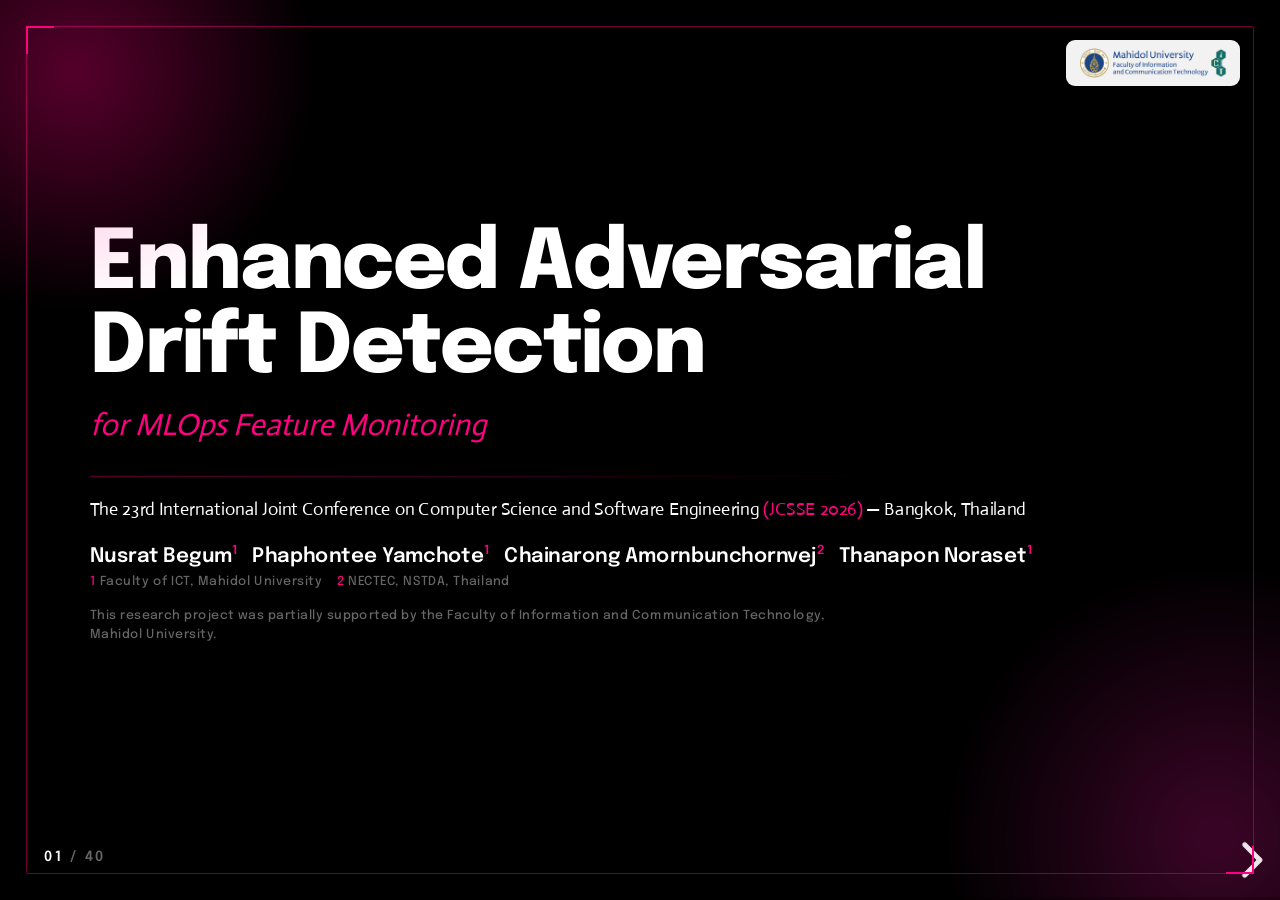
==== slides_v6_reveal/index.html @ 4c5be5d0 "Add simple-statistics library for statistical calculations and analysis" ====
<!DOCTYPE html>
<html lang="en">
<head>
<meta charset="utf-8">
<meta name="viewport" content="width=device-width, initial-scale=1">
<title>EADD — JCSSE 2026</title>
<link rel="stylesheet" href="vendor/reveal/reset.css">
<link rel="stylesheet" href="vendor/reveal/reveal.css">
<link rel="stylesheet" href="vendor/reveal/plugin/highlight/monokai.css">
<link rel="stylesheet" href="css/fonts.css">
<link rel="stylesheet" href="css/theme.css">
</head>
<body>
<div class="reveal"><div class="slides">

<!-- 1 · TITLE -->
<section data-background-color="#000000">
  <div class="pad" style="display:flex;flex-direction:column;justify-content:center;">
    <h1 style="font-size:86px;margin:0;">Enhanced Adversarial<br>Drift Detection</h1>
    <div class="lead" style="color:var(--pink);font-style:italic;margin-top:12px;font-size:32px;">for MLOps Feature Monitoring</div>
    <div class="rule" style="margin:30px 0 20px;max-width:840px;"></div>
    <div class="lead" style="font-size:19px;color:var(--white);max-width:1000px;line-height:1.45;">The 23rd International Joint Conference on Computer Science and Software Engineering <span class="pink">(JCSSE 2026)</span> — Bangkok, Thailand</div>
    <div style="font-family:var(--epi);font-size:21px;color:var(--white);font-weight:600;margin-top:24px;">
      Nusrat Begum<sup class="cite">1</sup> &nbsp; Phaphontee Yamchote<sup class="cite">1</sup> &nbsp;
      Chainarong Amornbunchornvej<sup class="cite">2</sup> &nbsp; Thanapon Noraset<sup class="cite">1</sup></div>
    <div class="src" style="margin-top:9px;"><span class="k">1</span> Faculty of ICT, Mahidol University &nbsp;&nbsp; <span class="k">2</span> NECTEC, NSTDA, Thailand</div>
    <div class="src" style="margin-top:20px;font-size:13px;color:var(--faint);max-width:820px;line-height:1.5;">This research project was partially supported by the Faculty of Information and Communication Technology, Mahidol University.</div>
  </div>
</section>

<!-- 2 · HOOK -->
<section>
  <div class="pad" style="display:flex;flex-direction:column;justify-content:center;">
    <div class="lead" style="font-size:54px;color:var(--white);line-height:1.18;max-width:1000px;">
      Production ML fails <span class="pink">silently.</span><br>
      EADD tells you <b>whether</b>, <b>when</b>,
      <span class="pink">which</span>, and <span class="pink">how&nbsp;severe</span><br>— in one streaming pipeline.</div>
  </div>
</section>

<!-- 3 · ROADMAP -->
<section>
  <div class="pad">
    <div class="kicker"><span class="n">00</span><span>Roadmap</span></div>
    <h2 style="margin-top:18px;">Six acts</h2>
    <div class="rule"></div>
    <div class="cols c-3" style="gap:22px;margin-top:8px;">
      <div class="box tight"><div class="box-tag">01 · Problem</div><div class="lead" style="font-size:22px;margin-top:6px;">Silent failure & the diagnostic gap</div></div>
      <div class="box tight"><div class="box-tag">02 · Background</div><div class="lead" style="font-size:22px;margin-top:6px;">Drift, C2ST, D3 & its gaps</div></div>
      <div class="box tight"><div class="box-tag">03 · EADD</div><div class="lead" style="font-size:22px;margin-top:6px;">Pipeline · ASPT · SHAP · DSI</div></div>
      <div class="box tight"><div class="box-tag">04 · Evidence</div><div class="lead" style="font-size:22px;margin-top:6px;">4 experiments · 8 detectors</div></div>
      <div class="box tight"><div class="box-tag">05 · Discussion</div><div class="lead" style="font-size:22px;margin-top:6px;">Limits & honest caveats</div></div>
      <div class="box tight"><div class="box-tag">06 · Conclusion</div><div class="lead" style="font-size:22px;margin-top:6px;">What it gives MLOps</div></div>
    </div>
  </div>
</section>

<!-- 4 · DIVIDER 01 -->
<section data-background-color="#000000">
  <div class="divider pad"><div class="ghost">01</div>
    <div class="secno">Act 01</div><div class="dh">The Problem</div>
    <div class="dsub">Why a binary “drift detected” alarm is not enough.</div></div>
</section>

<!-- 4b · LIVE DRIFT STREAM (animated explainer) -->
<section>
  <div class="pad">
    <div class="kicker"><span class="n">01</span><span>Concept drift, live</span></div>
    <h2 style="margin-top:12px;">Watch a feature distribution move</h2>
    <div class="rule"></div>
    <div class="viz" data-viz="driftStream"></div>
    <p class="lead" style="margin-top:16px;">Inputs stream in; the distribution holds — then <span class="pink">drifts</span>. A classifier that can suddenly tell <em>reference</em> from <em>current</em> is the alarm.</p>
  </div>
</section>

<!-- 5 · SILENT FAILURE (interactive drift morph) -->
<section>
  <div class="pad">
    <div class="kicker"><span class="n">01</span><span>Distribution drift</span></div>
    <h2 style="margin-top:14px;">A feature quietly shifts</h2>
    <div class="rule"></div>
    <div class="cols c-55">
      <div class="viz" data-viz="driftCurve"></div>
      <div>
        <p class="lead">A model assumes tomorrow looks like training. It rarely does — inputs <b>drift</b>, and accuracy decays <span class="pink">silently.</span></p>
        <p class="lead fragment" data-viz-step="driftCurve" style="margin-top:14px;">A <b>classifier two-sample test</b> catches it: if a classifier can separate <em>reference</em> from <em>current</em>, the distribution moved.</p>
        <div class="src" style="margin-top:18px;">press → to inject drift &nbsp;·&nbsp; <span class="k">C2ST</span> Lopez-Paz &amp; Oquab 2017</div>
      </div>
    </div>
  </div>
</section>

<!-- 6 · STAKES -->
<section>
  <div class="pad">
    <div class="kicker"><span class="n">01</span><span>Real-world stakes</span></div>
    <h2 style="margin-top:14px;">Silent decay is expensive</h2>
    <div class="rule"></div>
    <div class="cols c-2">
      <div class="box"><div class="box-tag">Clinical ML</div>
        <p class="lead" style="margin-top:10px;">Clinical prediction models lose measurable accuracy within <span class="pink">months</span> of deployment under temporal shift.<sup class="cite">12</sup></p></div>
      <div class="box"><div class="box-tag">The real question</div>
        <p class="lead" style="margin-top:10px;">In high-stakes domains a binary alarm is useless. Teams need <b>root-cause</b>: which pipeline? which feature? real or noise?</p></div>
    </div>
    <p class="lead" style="margin-top:26px;color:var(--white);">Existing detectors answer <b>whether</b>. Practitioners must also know <span class="pink">which</span> and <span class="pink">how severe</span>.</p>
  </div>
</section>

<!-- 7 · FOUR QUESTIONS -->
<section>
  <div class="pad">
    <div class="kicker"><span class="n">01</span><span>The four questions</span></div>
    <h2 style="margin-top:14px;">One pipeline, four answers</h2>
    <div class="rule"></div>
    <div class="qgrid">
      <div class="qcard"><span class="ic-lg" style="--icm:url(icons/eye.svg);--icc:#fff"></span><div class="ql">Whether</div><div class="qs">binary alarm</div></div>
      <div class="qcard"><span class="ic-lg" style="--icm:url(icons/clock.svg);--icc:#fff"></span><div class="ql">When</div><div class="qs">detection delay</div></div>
      <div class="qcard hi"><span class="ic-lg" style="--icm:url(icons/magnifying-glass.svg)"></span><div class="ql">Which</div><div class="qs">feature attribution</div></div>
      <div class="qcard hi"><span class="ic-lg" style="--icm:url(icons/scale.svg)"></span><div class="ql">How severe</div><div class="qs">severity index</div></div>
    </div>
    <p class="lead" style="margin-top:26px;">Prior unsupervised streaming detectors stop at <b>whether</b>. EADD answers all four.</p>
  </div>
</section>

<!-- 8 · DIVIDER 02 -->
<section data-background-color="#000000">
  <div class="divider pad"><div class="ghost">02</div>
    <div class="secno">Act 02</div><div class="dh">Background</div>
    <div class="dsub">Drift, the discriminative paradigm, and where D3 stops.</div></div>
</section>

<!-- 9 · WHAT IS DRIFT (taxonomy) -->
<section>
  <div class="pad">
    <div class="kicker"><span class="n">02</span><span>Taxonomy</span></div>
    <h2 style="margin-top:14px;">Four temporal drift patterns</h2>
    <div class="rule"></div>
    <div class="cols" style="grid-template-columns:repeat(4,1fr);gap:22px;">
      <div class="box tight"><div class="box-tag">Abrupt</div><svg viewBox="0 0 180 70" class="mini"><polyline points="0,55 80,55 80,18 180,18" fill="none" stroke="#FF0080" stroke-width="3"/></svg><p class="src">instant +2σ shift</p></div>
      <div class="box tight"><div class="box-tag">Gradual</div><svg viewBox="0 0 180 70" class="mini"><polyline points="0,55 70,55 130,18 180,18" fill="none" stroke="#FF0080" stroke-width="3"/></svg><p class="src">old↔new blend</p></div>
      <div class="box tight"><div class="box-tag">Incremental</div><svg viewBox="0 0 180 70" class="mini"><polyline points="0,58 36,50 72,42 108,32 144,22 180,14" fill="none" stroke="#FF0080" stroke-width="3"/></svg><p class="src">small steps 0.1σ</p></div>
      <div class="box tight"><div class="box-tag">Recurring</div><svg viewBox="0 0 180 70" class="mini"><polyline points="0,50 45,18 90,50 135,18 180,50" fill="none" stroke="#FF0080" stroke-width="3"/></svg><p class="src">oscillating</p></div>
    </div>
    <p class="lead" style="margin-top:24px;">Linear detectors handle abrupt shifts but <span class="pink">miss gradual & incremental</span> drift — exactly where non-linear models help.</p>
  </div>
</section>

<!-- 10 · METHOD LANDSCAPE -->
<section>
  <div class="pad">
    <div class="kicker"><span class="n">02</span><span>The landscape</span></div>
    <h2 style="margin-top:14px;">How detectors are built</h2>
    <div class="rule"></div>
    <table class="caps">
      <thead><tr><th>Family</th><th>Idea</th><th>Labels?</th><th>Which feature?</th></tr></thead>
      <tbody>
        <tr><td>Supervised (DDM/EDDM)</td><td>watch error rate</td><td class="neg">needs labels</td><td class="neg">no</td></tr>
        <tr><td>Statistical (KS / MMD)</td><td>compare distributions</td><td class="pos">no</td><td class="warn">partial</td></tr>
        <tr><td>Discriminative (D3)</td><td>classify ref vs current</td><td class="pos">no</td><td class="neg">no</td></tr>
        <tr class="hl"><td>EADD (this work)</td><td>discriminative + attribution + severity</td><td class="pos">no</td><td class="pos">yes</td></tr>
      </tbody>
    </table>
    <p class="src" style="margin-top:18px;"><span class="k">src</span> Lit. review, thesis Ch. 2 · D3 <span class="cite">1</span> · benchmark <span class="cite">2</span></p>
  </div>
</section>

<!-- 11 · DISCRIMINATIVE PARADIGM -->
<section>
  <div class="pad">
    <div class="kicker"><span class="n">02</span><span>The discriminative paradigm</span></div>
    <h2 style="margin-top:14px;">Drift = a classification problem</h2>
    <div class="rule"></div>
    <div class="cols c-55">
      <div class="viz" data-viz="c2st"></div>
      <div>
        <div class="defcard"><div class="dt">C2ST · Classifier Two-Sample Test <sup class="cite" style="color:var(--faint)">[3]</sup></div>
          <div class="dd">Train a classifier to tell <em>reference</em> from <em>current</em> data. If it succeeds (<b>AUC</b> ≫ 0.5), the two distributions differ → drift.</div></div>
        <div class="defcard" style="margin-top:12px;"><div class="dt">AUC</div>
          <div class="dd">Area under the ROC curve — separability. <b>0.5</b> = indistinguishable, <b>1.0</b> = perfectly separable.</div></div>
        <p class="lead" style="margin-top:16px;font-size:21px;"><b>D3</b><sup class="cite">[1]</sup> brought C2ST to streams; ranked the <span class="pink">most robust</span> unsupervised detector<sup class="cite">[2]</sup> — but is <b>linear</b>, <b>fixed-threshold</b>, and <span class="pink">discards the model</span>.</p>
      </div>
    </div>
  </div>
</section>

<!-- 12 · D3 GAPS -->
<section>
  <div class="pad">
    <div class="kicker"><span class="n">02</span><span>Research gap</span></div>
    <h2 style="margin-top:14px;">Three gaps in D3</h2>
    <div class="rule"></div>
    <div class="cols c-3">
      <div class="box"><div class="num pink" style="font-family:var(--epi);font-weight:800;font-size:40px;">1</div><h3 style="margin:8px 0;">No significance test</h3><p class="src" style="font-size:16px;line-height:1.5;">Fixed AUC=0.7 → false-alarm storms on autocorrelated data.<sup class="cite">[1]</sup></p></div>
      <div class="box"><div class="num pink" style="font-family:var(--epi);font-weight:800;font-size:40px;">2</div><h3 style="margin:8px 0;">No attribution</h3><p class="src" style="font-size:16px;line-height:1.5;">“Detect-and-discard” — never says <em>which</em> feature drifted. Prior attempts are supervised or batch-only.<sup class="cite">[1][13][14]</sup></p></div>
      <div class="box"><div class="num pink" style="font-family:var(--epi);font-weight:800;font-size:40px;">3</div><h3 style="margin:8px 0;">Linear only</h3><p class="src" style="font-size:16px;line-height:1.5;">Misses non-linear, gradual & incremental drift.<sup class="cite">[1][2]</sup></p></div>
    </div>
    <p class="lead" style="margin-top:24px;color:var(--white);">No prior work integrates <b>significance + attribution + severity</b> in one unsupervised streaming pipeline.</p>
  </div>
</section>

<!-- 13 · DIVIDER 03 -->
<section data-background-color="#000000">
  <div class="divider pad"><div class="ghost">03</div>
    <div class="secno">Act 03</div><div class="dh">EADD</div>
    <div class="dsub">Enhanced Adversarial Drift Detection — the method.</div></div>
</section>

<!-- 14 · PIPELINE -->
<section>
  <div class="pad">
    <div class="kicker"><span class="n">03</span><span>The pipeline</span></div>
    <h2 style="margin-top:12px;">Four steps, two gates</h2>
    <div class="rule"></div>
    <div class="pipeline">
      <div class="pstep"><span class="pn">Stream</span><span class="pt">{xₜ} ∈ ℝᵈ</span></div>
      <span class="parrow">→</span>
      <div class="pstep s1"><span class="pn">① Windows</span><span class="pt">reservoir + sliding</span></div>
      <span class="parrow">→</span>
      <div class="pstep s2"><span class="pn">② LightGBM C2ST</span><span class="pt">AUC · H_pred</span></div>
      <span class="parrow">→</span>
      <div class="pgate">AUC&gt;τ?</div>
      <span class="parrow">→</span>
      <div class="pstep s3"><span class="pn">③ ASPT</span><span class="pt">perm. test</span></div>
      <span class="parrow">→</span>
      <div class="pgate">p&lt;α?</div>
      <span class="parrow">→</span>
      <div class="pstep s4"><span class="pn">④ SHAP + DSI</span><span class="pt">which · severity</span></div>
      <span class="parrow">→</span>
      <div class="palert"><span class="pn">DRIFT ALERT</span><span class="pt">+ features + severity</span></div>
    </div>
    <p class="lead" style="margin-top:30px;">Two-stage gate ⇒ Type-I error bound: <span class="pink">Pr(AUC&gt;τ | H₀)·α ≤ α</span>. Non-linear LightGBM broadens coverage; the model is <b>kept</b>, not discarded.</p>
  </div>
</section>

<!-- 15 · CONTRIBUTIONS -->
<section>
  <div class="pad">
    <div class="kicker"><span class="n">03</span><span>Contributions</span></div>
    <h2 style="margin-top:14px;">Six objectives → three contributions</h2>
    <div class="rule"></div>
    <div class="cols c-3">
      <div class="box"><span class="contrib-ic" style="--icm:url(icons/bolt.svg)"></span><div class="box-tag">Contribution 1</div><h3 style="margin:10px 0;">ASPT + H_pred</h3>
        <p class="src" style="font-size:16px;line-height:1.55;">Adaptive permutation test (<b>90–95% fewer</b> perms, Type-I controlled) + continuous entropy signal.</p></div>
      <div class="box" style="border-color:var(--pink);"><span class="contrib-ic" style="--icm:url(icons/magnifying-glass.svg)"></span><div class="box-tag">Contribution 2</div><h3 style="margin:10px 0;">SHAP + DSI</h3>
        <p class="src" style="font-size:16px;line-height:1.55;">TreeSHAP localisation (<em>which</em>) + Drift Severity Index (<em>how severe</em>).</p></div>
      <div class="box"><span class="contrib-ic" style="--icm:url(icons/chart-bar.svg)"></span><div class="box-tag">Contribution 3</div><h3 style="margin:10px 0;">Benchmark</h3>
        <p class="src" style="font-size:16px;line-height:1.55;">EADD vs 7 detectors on 4 synthetic + 13 real-world streams.</p></div>
    </div>
  </div>
</section>

<!-- 16 · STEP1 windowing -->
<section>
  <div class="pad">
    <div class="kicker"><span class="n">03</span><span>Step 1 · design choice</span></div>
    <h2 style="margin-top:14px;">Reservoir windows + non-linear C2ST</h2>
    <div class="rule"></div>
    <div class="cols c-2">
      <div class="box"><div class="box-tag">Reservoir reference</div><p class="lead" style="margin-top:10px;">Reservoir sampling<sup class="cite">8</sup> keeps a representative reference window over the whole stream — not just the last block.</p></div>
      <div class="box"><div class="box-tag">LightGBM detector</div><p class="lead" style="margin-top:10px;">A non-linear gradient-boosted classifier<sup class="cite">5</sup> captures interactions a linear D3 misses → broader coverage.</p></div>
    </div>
    <p class="src" style="margin-top:20px;"><span class="k">why</span> enables all three contributions; coverage 4/4 vs D3’s 2/4 comes from here.</p>
  </div>
</section>

<!-- 17 · H_pred -->
<section>
  <div class="pad">
    <div class="kicker"><span class="n">03</span><span>Contribution 1a</span></div>
    <h2 style="margin-top:14px;">Prediction entropy H_pred</h2>
    <div class="rule"></div>
    <div class="cols c-55">
      <div>
        <p class="lead">A continuous uncertainty signal from the Shannon entropy<sup class="cite">9</sup> of the classifier’s output probabilities.</p>
        <p class="lead" style="margin-top:14px;">Gives <b>sub-threshold</b> trend information on <em>every</em> step — even before AUC crosses τ.</p>
      </div>
      <div class="box eq"><div class="box-tag">signal</div>
        <div style="font-family:var(--epi);font-size:30px;margin-top:14px;color:#fff;">H_pred = −Σ pᵢ log₂ pᵢ</div>
        <p class="src" style="margin-top:14px;">low entropy ⇒ confident separation ⇒ drift building.</p></div>
    </div>
  </div>
</section>

<!-- 18 · ASPT -->
<section>
  <div class="pad">
    <div class="kicker"><span class="n">03</span><span>Contribution 1b</span></div>
    <h2 style="margin-top:12px;">ASPT — stop permuting once it’s decisive</h2>
    <div class="rule"></div>
    <div class="cols c-55">
      <div class="viz" data-viz="asptDemo"></div>
      <div>
        <div class="defcard"><div class="dt">Permutation test</div>
          <div class="dd">Shuffle the ref/current labels many times. If the real split is rarely beaten by chance, the drift is <b>statistically significant</b>.</div></div>
        <div class="defcard" style="margin-top:12px;"><div class="dt">ASPT · adaptive early stop <sup class="cite" style="color:var(--faint)">[4]</sup></div>
          <div class="dd">Stop as soon as the evidence is decisive — instead of always running all 199.</div></div>
        <p class="lead pink" style="margin-top:16px;font-weight:600;font-size:24px;">90–95% fewer permutations · Type-I error preserved</p>
      </div>
    </div>
  </div>
</section>

<!-- 19 · SHAP -->
<section>
  <div class="pad">
    <div class="kicker"><span class="n">03</span><span>Contribution 2a</span></div>
    <h2 style="margin-top:14px;">SHAP localisation — which features?</h2>
    <div class="rule"></div>
    <div class="cols c-55">
      <div class="viz" data-viz="shapFeat"></div>
      <div>
        <div class="defcard"><div class="dt">SHAP <sup class="cite" style="color:var(--faint)">[6][7]</sup></div>
          <div class="dd">Splits the model's decision into each feature's <b>contribution</b>. The biggest share = the feature that drove the drift.</div></div>
        <p class="lead" style="margin-top:16px;font-size:21px;">D3 throws its classifier away. EADD <b>keeps</b> it and reads the explanation — a detector becomes a <span class="pink">diagnostic</span>.</p>
        <p class="src" style="margin-top:12px;">In the test case the true feature <b class="pink">F3</b> is ranked #1 — P@k = R@k = 1.0.</p>
      </div>
    </div>
  </div>
</section>

<!-- 20 · DSI -->
<section>
  <div class="pad">
    <div class="kicker"><span class="n">03</span><span>Contribution 2b</span></div>
    <h2 style="margin-top:12px;">Drift Severity Index</h2>
    <div class="rule"></div>
    <div class="cols c-55">
      <div>
        <div class="viz" data-viz="dsiGauge" data-dsi="0.19"></div>
        <div class="box eq big" style="margin-top:6px;"><div style="font-family:var(--epi);font-size:26px;color:#fff;">DSI = AUC × (1 − H_norm(s))</div></div>
      </div>
      <div>
        <div class="defcard"><div class="dt">DSI · Drift Severity Index</div>
          <div class="dd">Combines <b>how sure</b> we are (AUC) with <b>how concentrated</b> the blame is (low SHAP entropy). One score, 0 → 1.</div></div>
        <table class="tiers2" style="margin-top:14px;">
          <tr><td class="pos">Low &lt;0.3</td><td>diffuse → scheduled retrain</td></tr>
          <tr><td class="warn">Moderate 0.3–0.6</td><td>subset → audit shared source</td></tr>
          <tr><td class="neg">Critical &gt;0.6</td><td>concentrated → audit pipeline</td></tr>
        </table>
        <p class="src" style="margin-top:8px;">heuristic tiers; require domain calibration.</p>
      </div>
    </div>
  </div>
</section>

<!-- 20b · LIVE DETECTOR DEMO -->
<section>
  <div class="pad">
    <div class="kicker"><span class="n">03</span><span>Try it live</span></div>
    <h2 style="margin-top:12px;">Shift the distribution → watch it fire</h2>
    <div class="rule"></div>
    <div class="viz" data-viz="live"></div>
    <p class="lead" style="margin-top:10px;font-size:22px;">Drag: as <span class="pink">current</span> separates from <em>reference</em>, the C2ST AUC climbs — the alarm trips at <b>AUC &gt; 0.7</b>.</p>
  </div>
</section>

<!-- 21 · DIVIDER 04 -->
<section data-background-color="#000000">
  <div class="divider pad"><div class="ghost">04</div>
    <div class="secno">Act 04</div><div class="dh">Evidence</div>
    <div class="dsub">Four experiments · eight detectors · real numbers.</div></div>
</section>

<!-- 22 · SETUP -->
<section>
  <div class="pad">
    <div class="kicker"><span class="n">04</span><span>Setup</span></div>
    <h2 style="margin-top:14px;">Datasets, baselines, config</h2>
    <div class="rule"></div>
    <div class="cols c-3">
      <div class="box tight"><div class="box-tag">Synthetic</div><p class="src" style="font-size:16px;margin-top:6px;line-height:1.5;">4 drift types + 4 stable streams · n=5–10k, d=5</p></div>
      <div class="box tight"><div class="box-tag">Real-world</div><p class="src" style="font-size:16px;margin-top:6px;line-height:1.5;">13 streams (Lukats 2024) · 4 annotated INSECTS</p></div>
      <div class="box tight"><div class="box-tag">SHAP</div><p class="src" style="font-size:16px;margin-top:6px;line-height:1.5;">n=10k, d=10 · drift @ t=5000 · uni/subset/multi</p></div>
    </div>
    <div class="box tight" style="margin-top:18px;"><div class="box-tag">Baselines & config</div>
      <p class="src" style="font-size:15px;margin-top:6px;line-height:1.6;">D3 · BNDM · CSDDM · IBDD · OCDD · SPLL · UDetect &nbsp;|&nbsp; LightGBM 50 trees · N_ref 500 · N_cur 200 · M 50 · B_max 199 · α 0.05 · τ 0.7</p></div>
  </div>
</section>

<!-- 23 · RQ + HYPOTHESES -->
<section>
  <div class="pad">
    <div class="kicker"><span class="n">04</span><span>Questions</span></div>
    <h2 style="margin-top:14px;">Research questions & hypotheses</h2>
    <div class="rule"></div>
    <div class="cols c-2">
      <div>
        <div class="box tight"><b class="pink">RQ1</b> &nbsp;Detection accuracy vs SOTA?</div>
        <div class="box tight" style="margin-top:10px;"><b class="pink">RQ2</b> &nbsp;Does SHAP find the root cause?</div>
        <div class="box tight" style="margin-top:10px;"><b class="pink">RQ3</b> &nbsp;Fewer false alarms on stable data?</div>
      </div>
      <div>
        <div class="box tight"><b>H1</b> broader coverage than D3</div>
        <div class="box tight" style="margin-top:10px;"><b>H2</b> FPR_EADD &lt; FPR_D3 (Mann–Whitney U)</div>
        <div class="box tight" style="margin-top:10px;"><b>H3</b> top SHAP feature = ground truth</div>
      </div>
    </div>
  </div>
</section>

<!-- 24 · HEADLINE -->
<section>
  <div class="pad">
    <div class="kicker"><span class="n">04</span><span>Headline</span></div>
    <h2 style="margin-top:14px;">What EADD delivers</h2>
    <div class="rule"></div>
    <div class="cols" style="grid-template-columns:repeat(4,1fr);gap:0;">
      <div class="stat" style="padding-right:28px;border-right:1px solid var(--hair-soft);"><div class="num"><span data-count="4" data-dec="0" data-suf="/4">0/4</span></div><div class="tick"></div><div class="cap">synthetic<br>coverage</div></div>
      <div class="stat" style="padding:0 28px;border-right:1px solid var(--hair-soft);"><div class="num"><span data-count="0" data-dec="0">0</span></div><div class="tick"></div><div class="cap">false alarms<br>on stable streams</div></div>
      <div class="stat" style="padding:0 28px;border-right:1px solid var(--hair-soft);"><div class="num"><span data-count="8" data-dec="0" data-suf="×">0×</span></div><div class="tick"></div><div class="cap">faster MTD vs D3<br>(incremental)</div></div>
      <div class="stat" style="padding-left:28px;"><div class="num"><span data-count="1" data-dec="2">0.00</span></div><div class="tick"></div><div class="cap">P@k = R@k<br>(univariate SHAP)</div></div>
    </div>
    <p class="lead" style="margin-top:36px;">Only detector with <b>full coverage AND zero false alarms</b> — while answering <span class="pink">which</span> and <span class="pink">how severe</span>.</p>
    <p class="src" style="margin-top:10px;">Mann–Whitney U vs D3 on autocorrelated streams: p = 0.0101 (τ=0.6).</p>
  </div>
</section>

<!-- 25 · EXP1 delay -->
<section>
  <div class="pad">
    <div class="kicker"><span class="n">04 · RESULT 1</span><span>Temporal sensitivity</span></div>
    <h2 style="margin-top:12px;">Detection delay across drift types</h2>
    <div class="rule"></div>
    <div class="cols c-55">
      <div class="viz" data-viz="chart" data-chart="delay"></div>
      <div><p class="lead">EADD detects <b>4/4</b> drift types; D3 detects 2/4 (misses incremental entirely). Comparable delay where both fire.</p>
        <p class="src" style="margin-top:16px;"><span class="k">src</span> Exp 1 · synthetic n=10,000 · experiment1_temporal_patterns</p></div>
    </div>
  </div>
</section>

<!-- 26 · COVERAGE vs FA -->
<section>
  <div class="pad">
    <div class="kicker"><span class="n">04 · RESULT 2</span><span>Coverage vs false alarms</span></div>
    <h2 style="margin-top:12px;">Both, not either</h2>
    <div class="rule"></div>
    <div class="viz" data-viz="chart" data-chart="coverageFA" style="max-width:880px;"></div>
    <p class="lead" style="margin-top:14px;">EADD: <b>4/4 coverage AND 0 false alarms.</b> BNDM/CSDDM/IBDD/OCDD also hit 4/4 — but pay heavy FA cost; D3/SPLL keep 0 FA only by missing half the types.
      <span class="src">&nbsp; <span class="k">src</span> Exp 5 · 8-detector field</span></p>
  </div>
</section>

<!-- 27 · MTD -->
<section>
  <div class="pad">
    <div class="kicker"><span class="n">04 · RESULT 3</span><span>Real-world INSECTS</span></div>
    <h2 style="margin-top:12px;">Faster detection on incremental drift</h2>
    <div class="rule"></div>
    <div class="cols c-55">
      <div class="viz" data-viz="chart" data-chart="mtd"></div>
      <div>
        <div class="chips"><span class="chip">8× · IncrAbrupt</span><span class="chip">2.4× · IncrRecur</span><span class="chip">13% · Abrupt</span></div>
        <p class="lead" style="margin-top:16px;">EADD beats D3 on mean-time-to-detection in all three jointly detected streams.</p>
        <p class="src" style="margin-top:12px;"><span class="k">src</span> Exp 2 · annotated INSECTS</p>
      </div>
    </div>
  </div>
</section>

<!-- 28 · SHAP accuracy -->
<section>
  <div class="pad">
    <div class="kicker"><span class="n">04 · RESULT 4</span><span>Attribution accuracy</span></div>
    <h2 style="margin-top:12px;">SHAP finds the right feature</h2>
    <div class="rule"></div>
    <div class="cols c-55">
      <div class="viz" data-viz="chart" data-chart="shap"></div>
      <div>
        <table class="caps small">
          <thead><tr><th>Scenario</th><th>AUC</th><th>Top</th><th>DSI</th></tr></thead>
          <tbody>
            <tr><td>Univariate</td><td>0.784</td><td class="pink">F3 · 52%</td><td>0.193</td></tr>
            <tr><td>Subset</td><td>0.809</td><td>F5 · 25%</td><td>0.096</td></tr>
            <tr><td>Multivariate</td><td>0.806</td><td>F2 · 15%</td><td>0.016</td></tr>
          </tbody>
        </table>
        <p class="lead pink" style="margin-top:14px;font-weight:600;">P@k = R@k = 1.0</p>
        <p class="src">DSI orders by concentration: uni &gt; subset &gt; multi.</p>
      </div>
    </div>
  </div>
</section>

<!-- 29 · FALSE ALARMS -->
<section>
  <div class="pad">
    <div class="kicker"><span class="n">04 · RESULT 5</span><span>Robustness</span></div>
    <h2 style="margin-top:12px;">Zero false alarms on stable streams</h2>
    <div class="rule"></div>
    <div class="viz" data-viz="chart" data-chart="falseAlarms" style="max-width:880px;"></div>
    <p class="lead" style="margin-top:14px;">0 FA on all 4 stable types. ASPT suppresses D3’s <b>54.6</b> spurious detections on autocorrelated AR(1).
      <span class="src">&nbsp; Mann–Whitney U vs D3 (τ=0.6): <b class="pink">p=0.0101</b></span></p>
  </div>
</section>

<!-- 30 · ABLATION / runtime -->
<section>
  <div class="pad">
    <div class="kicker"><span class="n">04 · RESULT 6</span><span>Ablation & cost</span></div>
    <h2 style="margin-top:12px;">Where the gain comes from</h2>
    <div class="rule"></div>
    <div class="cols c-55">
      <div class="viz" data-viz="chart" data-chart="runtimeD"></div>
      <div>
        <div class="box tight"><b>Coverage</b> 4/4 vs 2/4 → from <span class="pink">LightGBM</span> (−ASPT also reaches 4/4)</div>
        <div class="box tight" style="margin-top:10px;"><b>0 FA on AR(1)</b> → from <span class="pink">ASPT</span></div>
        <div class="box tight" style="margin-top:10px;"><b>Cost</b> ~50–160× D3 — dominated by LightGBM, ASPT &lt;5%</div>
      </div>
    </div>
  </div>
</section>

<!-- 31 · DIVIDER 05 -->
<section data-background-color="#000000">
  <div class="divider pad"><div class="ghost">05</div>
    <div class="secno">Act 05</div><div class="dh">Discussion</div>
    <div class="dsub">Honest limits — and where this goes next.</div></div>
</section>

<!-- 32 · LIMITATIONS -->
<section>
  <div class="pad">
    <div class="kicker"><span class="n">05</span><span>Limitations</span></div>
    <h2 style="margin-top:14px;">What EADD cannot claim — yet</h2>
    <div class="rule"></div>
    <ul class="limlist">
      <li>Wall-clock ~50–160× D3 — LightGBM retrains every M=50 steps.</li>
      <li><b>Multiple testing over time:</b> ~600 tests/30k samples; zero-FA result is empirical, not theoretically guaranteed.</li>
      <li>DSI tier boundaries are heuristic — never triggered above LOW in experiments.</li>
      <li>SHAP attributions are correlational, not causal.</li>
    </ul>
  </div>
</section>

<!-- 33 · FUTURE -->
<section>
  <div class="pad">
    <div class="kicker"><span class="n">05</span><span>Future work</span></div>
    <h2 style="margin-top:14px;">Each gap is a thread</h2>
    <div class="rule"></div>
    <div class="cols c-2">
      <ul class="limlist future">
        <li>Anytime-valid <b>e-values</b> for streaming FWER control.</li>
        <li><b>Causal</b> attribution (Budhathoki+ 2021<sup class="cite">10</sup>).</li>
      </ul>
      <ul class="limlist future">
        <li>Multi-domain <b>DSI calibration</b>.</li>
        <li>Adversarial robustness of discriminative detectors.</li>
      </ul>
    </div>
  </div>
</section>

<!-- 34 · CONCLUSION -->
<section data-background-color="#000000">
  <div class="pad">
    <div class="kicker"><span class="n">06</span><span>Conclusion</span></div>
    <h2 style="margin-top:12px;">One pipeline, four answers</h2>
    <div class="rule"></div>
    <div class="cols" style="grid-template-columns:repeat(4,1fr);gap:0;margin:6px 0 22px;">
      <div class="stat" style="padding-right:24px;border-right:1px solid var(--hair-soft);"><div class="num" style="font-size:56px;">4/4</div><div class="cap" style="margin-top:8px;">coverage</div></div>
      <div class="stat" style="padding:0 24px;border-right:1px solid var(--hair-soft);"><div class="num" style="font-size:56px;">0</div><div class="cap" style="margin-top:8px;">false alarms</div></div>
      <div class="stat" style="padding:0 24px;border-right:1px solid var(--hair-soft);"><div class="num" style="font-size:56px;">8×</div><div class="cap" style="margin-top:8px;">faster MTD</div></div>
      <div class="stat" style="padding-left:24px;"><div class="num" style="font-size:56px;">1.00</div><div class="cap" style="margin-top:8px;">SHAP P@k</div></div>
    </div>
    <div class="cols c-2">
      <div class="box"><div class="box-tag">what we built</div><p class="src" style="font-size:17px;line-height:1.6;margin-top:8px;">ASPT + H_pred · SHAP + DSI · benchmark vs 7 detectors.</p></div>
      <div class="box" style="border-color:var(--pink);"><div class="box-tag">what it gives MLOps</div><p class="src" style="font-size:17px;line-height:1.6;margin-top:8px;">Reliable alarms · actionable diagnoses · severity-tiered prescriptions.</p></div>
    </div>
  </div>
</section>

<!-- 35 · THANK YOU -->
<section data-background-color="#000000">
  <div class="pad" style="display:flex;flex-direction:column;justify-content:center;">
    <div class="wordmark" style="font-size:30px;margin-bottom:24px;"><span class="dot"></span> EADD</div>
    <h1 style="font-size:96px;">Thank you.</h1>
    <div class="lead" style="color:var(--pink);font-style:italic;margin-top:14px;">Questions &amp; discussion welcome.</div>
    <div class="rule" style="max-width:620px;margin:30px 0 18px;"></div>
    <div class="src" style="font-size:16px;line-height:2;">
      <span class="k">Nusrat Begum</span> &nbsp; nusrat.beg@student.mahidol.ac.th<br>
      Code, paper &amp; thesis available at the project repository.</div>
  </div>
</section>

<!-- 36 · REFERENCES -->
<section>
  <div class="pad">
    <div class="kicker"><span class="n">·</span><span>Sources</span></div>
    <h2 style="margin-top:12px;">Selected references</h2>
    <div class="rule"></div>
    <div class="refs2" id="refs"></div>
  </div>
</section>

<!-- B1 · backup runtime N -->
<section>
  <div class="pad">
    <div class="kicker"><span class="n">backup</span><span>Runtime scaling</span></div>
    <h2 style="margin-top:12px;">Sub-linear in window size</h2>
    <div class="rule"></div>
    <div class="cols c-55">
      <div class="viz" data-viz="chart" data-chart="runtimeN"></div>
      <div><p class="lead">N: 200→1000 grows EADD time only <b>1.6×</b>. ASPT overhead &lt;5% across window sizes.</p></div>
    </div>
  </div>
</section>

<!-- B2 · backup correlated -->
<section>
  <div class="pad">
    <div class="kicker"><span class="n">backup</span><span>Correlated features</span></div>
    <h2 style="margin-top:12px;">Robust to feature correlation</h2>
    <div class="rule"></div>
    <div class="cols c-55">
      <div class="viz" data-viz="chart" data-chart="correlated"></div>
      <div><p class="lead">First-detection at t≈<b>4099</b> for ρ∈{0,0.5,0.9} (D3 at 4117). Stable correlated streams → 0 FA.</p></div>
    </div>
  </div>
</section>

</div></div>

<script src="vendor/d3.min.js"></script>
<script src="vendor/anime.min.js"></script>
<script src="vendor/simple-statistics.min.js"></script>
<script src="vendor/reveal/reveal.js"></script>
<script src="vendor/reveal/plugin/highlight/highlight.js"></script>
<script src="vendor/reveal/plugin/zoom/zoom.js"></script>
<script src="vendor/reveal/plugin/notes/notes.js"></script>
<script src="js/data.js"></script>
<script src="js/viz/driftCurve.js"></script>
<script src="js/viz/driftStream.js"></script>
<script src="js/viz/explainers.js"></script>
<script src="js/viz/charts.js"></script>
<script>
  // populate references from data
  (function(){var r=document.getElementById('refs');if(r&&window.EADD){r.innerHTML=window.EADD.refs.map(function(x){
    return '<div class="r"><span class="rn">'+x[0]+'</span><b>'+x[1]+'</b> <span class="rv">'+x[2]+'</span></div>';}).join('');}})();
</script>
<script src="js/deck.js"></script>
</body>
</html>
---- slides_v6_reveal/vendor/reveal/plugin/highlight/monokai.css ----
/*
Monokai style - ported by Luigi Maselli - http://grigio.org
*/

.hljs {
  display: block;
  overflow-x: auto;
  padding: 0.5em;
  background: #272822;
  color: #ddd;
}

.hljs-tag,
.hljs-keyword,
.hljs-selector-tag,
.hljs-literal,
.hljs-strong,
.hljs-name {
  color: #f92672;
}

.hljs-code {
  color: #66d9ef;
}

.hljs-class .hljs-title {
  color: white;
}

.hljs-attribute,
.hljs-symbol,
.hljs-regexp,
.hljs-link {
  color: #bf79db;
}

.hljs-string,
.hljs-bullet,
.hljs-subst,
.hljs-title,
.hljs-section,
.hljs-emphasis,
.hljs-type,
.hljs-built_in,
.hljs-builtin-name,
.hljs-selector-attr,
.hljs-selector-pseudo,
.hljs-addition,
.hljs-variable,
.hljs-template-tag,
.hljs-template-variable {
  color: #a6e22e;
}

.hljs-comment,
.hljs-quote,
.hljs-deletion,
.hljs-meta {
  color: #75715e;
}

.hljs-keyword,
.hljs-selector-tag,
.hljs-literal,
.hljs-doctag,
.hljs-title,
.hljs-section,
.hljs-type,
.hljs-selector-id {
  font-weight: bold;
}
---- slides_v6_reveal/css/fonts.css ----
/* Epilogue (display) + Zilla Slab (body) — local woff2 */
@font-face{font-family:Epilogue;font-weight:400;font-style:normal;font-display:block;src:url(../fonts/epilogue-400.woff2) format("woff2")}
@font-face{font-family:Epilogue;font-weight:500;font-style:normal;font-display:block;src:url(../fonts/epilogue-500.woff2) format("woff2")}
@font-face{font-family:Epilogue;font-weight:600;font-style:normal;font-display:block;src:url(../fonts/epilogue-600.woff2) format("woff2")}
@font-face{font-family:Epilogue;font-weight:700;font-style:normal;font-display:block;src:url(../fonts/epilogue-700.woff2) format("woff2")}
@font-face{font-family:Epilogue;font-weight:800;font-style:normal;font-display:block;src:url(../fonts/epilogue-800.woff2) format("woff2")}
@font-face{font-family:Epilogue;font-weight:400;font-style:italic;font-display:block;src:url(../fonts/epilogue-400i.woff2) format("woff2")}
@font-face{font-family:Actor;font-weight:400;font-style:normal;font-display:block;src:url(../fonts/actor-400.woff2) format("woff2")}
@font-face{font-family:"Zilla Slab";font-weight:300;font-style:normal;font-display:block;src:url(../fonts/zilla-300.woff2) format("woff2")}
@font-face{font-family:"Zilla Slab";font-weight:400;font-style:normal;font-display:block;src:url(../fonts/zilla-400.woff2) format("woff2")}
@font-face{font-family:"Zilla Slab";font-weight:500;font-style:normal;font-display:block;src:url(../fonts/zilla-500.woff2) format("woff2")}
@font-face{font-family:"Zilla Slab";font-weight:600;font-style:normal;font-display:block;src:url(../fonts/zilla-600.woff2) format("woff2")}
@font-face{font-family:"Zilla Slab";font-weight:700;font-style:normal;font-display:block;src:url(../fonts/zilla-700.woff2) format("woff2")}
@font-face{font-family:"Zilla Slab";font-weight:400;font-style:italic;font-display:block;src:url(../fonts/zilla-400i.woff2) format("woff2")}
---- slides_v6_reveal/css/theme.css ----
/* ============================================================
   EADD — JCSSE 2026 · reveal.js brand theme
   "Neon-Clinical Dark" — black canvas, hot-pink neon, plum depth.
   Epilogue (display) + Zilla Slab (body).
   ============================================================ */
:root{
  --black:#000000;
  --plum-0:#3D0528;   /* darkest plum (fills) */
  --plum-1:#8D0B5D;   /* mid plum/magenta */
  --pink:#FF0080;     /* hot pink accent */
  --pink-soft:#ff4da6;
  --white:#FFFFFF;
  --dim:rgba(255,255,255,.66);
  --faint:rgba(255,255,255,.40);
  --hair:rgba(255,0,128,.45);     /* pink hairline */
  --hair-soft:rgba(255,255,255,.12);
  --panel:rgba(141,11,93,.14);    /* plum panel fill */
  --panel-2:rgba(61,5,40,.55);
  --pos:#36e29b;  --neg:#ff5470;  --warn:#ffc24b;  --base:#9aa0b0;
  --epi:Epilogue, system-ui, sans-serif;
  /* body/paragraph = Actor with Arial fallback (per brand system) */
  --zil:"Actor", Arial, sans-serif;
  --gap:48px;
}

/* ---------- base / reveal overrides ---------- */
html,body{ background:var(--black); }
.reveal{ font-family:var(--zil); font-weight:400; color:var(--white);
  font-size:34px; -webkit-font-smoothing:antialiased; }
.reveal .slides{ text-align:left; }
.reveal .slides section{ height:100%; }
.reveal h1,.reveal h2,.reveal h3,.reveal h4{ font-family:var(--epi);
  color:var(--white); font-weight:700; letter-spacing:-.02em; line-height:1.02;
  margin:0; text-transform:none; }
.reveal h1{ font-size:84px; font-weight:800; }
.reveal h2{ font-size:52px; }
.reveal h3{ font-size:30px; }
.reveal p{ line-height:1.5; margin:0 0 .5em; }
.reveal strong{ color:var(--white); font-weight:700; }
.reveal em{ font-style:italic; color:var(--pink-soft); }
.reveal a{ color:var(--pink); }
.reveal ::selection{ background:var(--pink); color:#000; }

/* atmosphere: faint plum vignette baked into the canvas */
.reveal .backgrounds{ background:
  radial-gradient(70% 90% at 8% -10%, rgba(141,11,93,.28), transparent 60%),
  radial-gradient(60% 80% at 100% 110%, rgba(61,5,40,.6), transparent 55%),
  var(--black); }

/* ---------- persistent brand chrome (fixed, outside slides) ---------- */
.brand-frame{ position:fixed; inset:26px; border:1px solid var(--hair);
  pointer-events:none; z-index:30; border-radius:2px; }
.brand-frame::before{ /* corner ticks */
  content:""; position:absolute; left:-1px; top:-1px; width:26px; height:26px;
  border-left:2px solid var(--pink); border-top:2px solid var(--pink); }
.brand-frame::after{ content:""; position:absolute; right:-1px; bottom:-1px; width:26px; height:26px;
  border-right:2px solid var(--pink); border-bottom:2px solid var(--pink); }
/* glows DRIFT between slides — position + hue cycle per slide "mood" (thematic) */
.brand-glow{ position:fixed; left:0; top:0; width:540px; height:540px; z-index:1;
  pointer-events:none; border-radius:50%; filter:blur(10px);
  background:radial-gradient(circle, rgba(255,0,128,.34), rgba(255,0,128,0) 62%);
  transform:translate(var(--gx,8vw), var(--gy,10vh)) translate(-50%,-50%) scale(var(--gs,1));
  transition:transform 1s cubic-bezier(.45,.05,.2,1), background .9s ease, opacity .9s ease; }
.brand-glow.b2{ width:620px; height:620px;
  background:radial-gradient(circle, rgba(141,11,93,.42), transparent 62%);
  transform:translate(var(--g2x,92vw), var(--g2y,90vh)) translate(-50%,-50%) scale(var(--g2s,1)); }

/* moods — spread positions + size; some swap hues for variety */
body[data-mood="0"]{ --gx:6vw;  --gy:8vh;  --g2x:95vw; --g2y:93vh; --gs:1;   --g2s:1; }
body[data-mood="1"]{ --gx:96vw; --gy:6vh;  --g2x:6vw;  --g2y:92vh; --gs:.85; --g2s:1.15; }
body[data-mood="2"]{ --gx:50vw; --gy:104vh;--g2x:8vw;  --g2y:4vh;  --gs:1.2; --g2s:.9; }
body[data-mood="3"]{ --gx:98vw; --gy:94vh; --g2x:46vw; --g2y:-4vh; --gs:1;   --g2s:1.1; }
body[data-mood="4"]{ --gx:2vw;  --gy:54vh; --g2x:100vw;--g2y:48vh; --gs:1.1; --g2s:1; }
body[data-mood="5"]{ --gx:24vw; --gy:2vh;  --g2x:88vw; --g2y:100vh;--gs:.9;  --g2s:1.2; }
body[data-mood="1"] .brand-glow{ background:radial-gradient(circle, rgba(200,29,107,.34), transparent 62%); }
body[data-mood="3"] .brand-glow{ background:radial-gradient(circle, rgba(255,0,128,.30), transparent 62%); }
body[data-mood="4"] .brand-glow.b2{ background:radial-gradient(circle, rgba(255,0,128,.26), transparent 62%); }
body[data-mood="2"] .brand-glow.b2{ background:radial-gradient(circle, rgba(61,5,40,.6), transparent 60%); }

/* institutional logo badge — top-right, every slide (white chip so the navy logo reads on black) */
.brand-logo{ position:fixed; top:40px; right:40px; z-index:32;
  padding:8px 13px; background:rgba(255,255,255,.95); border-radius:9px;
  display:flex; align-items:center; box-shadow:0 6px 22px rgba(0,0,0,.45); pointer-events:none; }
.brand-logo img{ height:30px; display:block; }

/* plain page number — bottom-left (reveal controls live bottom-right, no overlap) */
.brand-page{ position:fixed; left:44px; bottom:36px; z-index:31; font-family:var(--epi);
  font-weight:600; font-size:14px; letter-spacing:.18em; color:var(--faint); pointer-events:none; }
.brand-page .c{ color:var(--white); }

/* hide default reveal slide number (we draw our own in footer via JS) */
.reveal .progress{ color:var(--pink); height:3px; }
.reveal .controls{ color:var(--pink); }

/* ---------- reusable brand components ---------- */
.kicker{ font-family:var(--epi); font-weight:600; font-size:16px; letter-spacing:.28em;
  text-transform:uppercase; color:var(--pink); display:inline-flex; align-items:center; gap:12px; }
.kicker::before{ content:""; width:30px; height:2px; background:var(--pink);
  box-shadow:0 0 8px rgba(255,0,128,.7); display:inline-block; }
.kicker .n{ color:var(--faint); }

.rule{ height:1px; background:linear-gradient(90deg, var(--hair), transparent); margin:22px 0; }

.lead{ font-family:var(--zil); font-weight:400; font-size:30px; line-height:1.45; color:var(--dim); }
.lead b{ color:var(--white); }
.dimtext{ color:var(--dim); }
.pink{ color:var(--pink); }

/* glowing node dot */
.node{ display:inline-block; width:12px; height:12px; border-radius:50%; background:var(--pink);
  box-shadow:0 0 14px 3px rgba(255,0,128,.75); }

/* framed box (signature motif) */
.box{ border:1px solid var(--hair); background:var(--panel); border-radius:6px;
  padding:26px 30px; position:relative; }
.box.tight{ padding:18px 22px; }
.box .box-tag{ font-family:var(--epi); font-weight:600; font-size:13px; letter-spacing:.18em;
  text-transform:uppercase; color:var(--pink); }

/* wordmark large (title) */
.wordmark{ font-family:var(--epi); font-weight:800; letter-spacing:-.01em; color:var(--white);
  display:inline-flex; align-items:center; gap:14px; }
.wordmark .dot{ width:16px; height:16px; border-radius:50%; background:var(--pink);
  box-shadow:0 0 18px 4px rgba(255,0,128,.8); }

/* stat */
.stat .num{ font-family:var(--epi); font-weight:800; font-size:80px; line-height:1; color:var(--white);
  letter-spacing:-.03em; }
.stat .num .u{ color:var(--pink); }
.stat .tick{ width:40px; height:3px; background:var(--pink); margin:16px 0 12px;
  box-shadow:0 0 10px rgba(255,0,128,.6); }
.stat .cap{ font-family:var(--epi); font-weight:600; font-size:14px; letter-spacing:.14em;
  text-transform:uppercase; color:var(--faint); line-height:1.5; }

/* chips */
.chips{ display:flex; gap:14px; flex-wrap:wrap; }
.chip{ font-family:var(--epi); font-weight:600; font-size:15px; letter-spacing:.02em;
  color:var(--white); border:1px solid var(--hair); border-radius:999px; padding:10px 18px;
  background:rgba(255,0,128,.06); }

/* grids */
.cols{ display:grid; gap:var(--gap); align-items:start; }
.c-2{ grid-template-columns:1fr 1fr; }
.c-55{ grid-template-columns:1.1fr .9fr; }
.c-3{ grid-template-columns:1fr 1fr 1fr; }

/* source / provenance */
.src{ font-family:var(--epi); font-weight:500; font-size:13px; letter-spacing:.06em;
  color:var(--faint); }
.src .k{ color:var(--pink); }
.cite{ font-family:var(--epi); font-weight:600; font-size:.62em; color:var(--pink);
  vertical-align:super; }

/* section divider */
.divider{ display:flex; flex-direction:column; justify-content:center; height:100%; }
.divider .ghost{ position:absolute; right:40px; bottom:8%; font-family:var(--epi); font-weight:800;
  font-size:340px; line-height:.8; color:transparent; -webkit-text-stroke:2px rgba(255,0,128,.16);
  user-select:none; z-index:0; }
.divider .secno{ font-family:var(--epi); font-weight:600; font-size:18px; letter-spacing:.3em;
  text-transform:uppercase; color:var(--pink); position:relative; z-index:1; }
.divider .dh{ font-family:var(--epi); font-weight:800; font-size:82px; margin:18px 0 16px;
  position:relative; z-index:1; }
.divider .dsub{ font-family:var(--zil); font-size:28px; color:var(--dim); max-width:780px;
  position:relative; z-index:1; }

/* ---------- chart (d3) shared styling ---------- */
.viz{ width:100%; }
.viz svg{ display:block; overflow:visible; }
.viz text{ font-family:var(--epi); fill:var(--dim); }
.viz .axis line, .viz .axis path{ stroke:rgba(255,255,255,.16); }
.viz .axis text{ fill:var(--faint); font-size:13px; }
.viz .grid line{ stroke:rgba(255,255,255,.07); }
.viz .lbl{ font-family:var(--epi); font-weight:600; }
.viz .glow{ filter:url(#pinkglow); }

/* content slide padding (inside the frame; bottom clears the fixed footer) */
.pad{ padding:58px 64px 92px; height:100%; box-sizing:border-box; }

/* slide-entrance: rely on reveal fragments + per-viz anim; small helper */
.reveal .fade-up{ }

/* ---------- term definition card (explain technical terms) ---------- */
.defcard{ border-left:3px solid var(--pink); background:rgba(255,0,128,.06);
  padding:13px 18px; border-radius:0 8px 8px 0; }
.defcard .dt{ font-family:var(--epi); font-weight:700; font-size:17px; color:var(--pink); }
.defcard .dd{ font-family:var(--zil); font-size:19px; color:var(--dim); margin-top:4px; line-height:1.42; }
.defcard .dd b{ color:var(--white); }

/* ---------- live interactive demo controls ---------- */
.live-slider{ -webkit-appearance:none; appearance:none; width:78%; max-width:560px; height:6px;
  border-radius:6px; background:linear-gradient(90deg,#9aa0b0,#FF0080); outline:none; margin:20px 0 10px; display:block; }
.live-slider::-webkit-slider-thumb{ -webkit-appearance:none; width:24px; height:24px; border-radius:50%;
  background:#fff; box-shadow:0 0 16px rgba(255,0,128,.85); cursor:pointer; border:2px solid #FF0080; }
.live-hint{ font-family:var(--epi); font-weight:600; font-size:13px; letter-spacing:.1em; color:var(--faint); }
.live-hint b{ color:var(--pink); }

/* ---------- icons (heroicons via CSS mask → brand color) ---------- */
.ic{ display:inline-block; width:1em; height:1em; vertical-align:-.14em; background:currentColor;
  -webkit-mask:var(--icm) no-repeat center/contain; mask:var(--icm) no-repeat center/contain; }
.ic-lg{ display:block; width:46px; height:46px; background:var(--icc,var(--pink));
  -webkit-mask:var(--icm) no-repeat center/contain; mask:var(--icm) no-repeat center/contain;
  filter:drop-shadow(0 0 10px rgba(255,0,128,.35)); }

/* four-questions cards */
.qgrid{ display:grid; grid-template-columns:repeat(4,1fr); gap:22px; }
.qcard{ border:1px solid var(--hair); background:var(--panel); border-radius:9px; padding:30px 18px; text-align:center; }
.qcard .ic-lg{ margin:0 auto 16px; }
.qcard .ql{ font-family:var(--epi); font-weight:700; font-size:28px; }
.qcard .qs{ font-family:var(--epi); font-size:12px; letter-spacing:.12em; text-transform:uppercase; color:var(--faint); margin-top:9px; }
.qcard.hi{ border-color:var(--pink); box-shadow:0 0 24px rgba(255,0,128,.15) inset; }
.qcard.hi .ql{ color:var(--pink); }
.contrib-ic{ display:block; width:40px; height:40px; background:var(--pink); margin-bottom:6px;
  -webkit-mask:var(--icm) no-repeat center/contain; mask:var(--icm) no-repeat center/contain;
  filter:drop-shadow(0 0 9px rgba(255,0,128,.4)); }

/* color utilities */
.pos{ color:var(--pos)!important; } .neg{ color:var(--neg)!important; } .warn{ color:var(--warn)!important; }

/* equation box */
.box.eq{ background:rgba(255,0,128,.06); }
.box.eq.big{ border-color:var(--pink); box-shadow:0 0 28px rgba(255,0,128,.18) inset; }

/* ---------- pipeline ---------- */
.pipeline{ display:flex; align-items:center; justify-content:center; flex-wrap:nowrap; gap:2px;
  margin-top:26px; }
.pstep{ display:flex; flex-direction:column; gap:2px; border:1px solid var(--hair);
  background:var(--panel); border-radius:7px; padding:11px 11px; min-width:92px;
  animation:seqpulse 6s ease-in-out infinite; }
.pstep.s1{ animation-delay:.6s } .pstep.s2{ animation-delay:1.2s }
.pstep.s3{ animation-delay:1.8s } .pstep.s4{ animation-delay:2.4s }
.pstep .pn{ font-family:var(--epi); font-weight:600; font-size:11px; letter-spacing:.04em; color:var(--pink); white-space:nowrap; }
.pstep .pt{ font-family:var(--zil); font-size:13px; color:var(--white); white-space:nowrap; }
.pgate{ font-family:var(--epi); font-weight:700; font-size:12px; color:var(--pink); white-space:nowrap;
  border:1px solid var(--pink); border-radius:999px; padding:9px 11px; background:rgba(255,0,128,.07); }
.palert{ display:flex; flex-direction:column; gap:3px; border:1px solid var(--pink); border-radius:7px;
  padding:12px 16px; background:rgba(255,0,128,.14); box-shadow:0 0 22px rgba(255,0,128,.3); }
.palert .pn{ font-family:var(--epi); font-weight:700; font-size:13px; color:var(--pink); }
.palert .pt{ font-family:var(--zil); font-size:14px; color:var(--white); }
.parrow{ color:var(--pink); font-size:15px; opacity:.7; padding:0 1px; }
@keyframes seqpulse{ 0%,16%,100%{ box-shadow:0 0 0 0 rgba(255,0,128,0);} 8%{ box-shadow:0 0 18px 2px rgba(255,0,128,.35);} }

/* taxonomy mini sparkline */
svg.mini{ width:100%; height:64px; margin:10px 0 6px; overflow:visible; }
svg.mini polyline{ filter:drop-shadow(0 0 6px rgba(255,0,128,.6)); }

/* ---------- tables ---------- */
table.caps{ width:100%; border-collapse:collapse; font-family:var(--zil); }
table.caps th,table.caps td{ text-align:left; padding:15px 16px; border-bottom:1px solid var(--hair-soft); font-size:21px; }
table.caps thead th{ font-family:var(--epi); font-weight:600; font-size:14px; letter-spacing:.14em;
  text-transform:uppercase; color:var(--faint); }
table.caps tbody td:first-child{ font-family:var(--epi); font-weight:600; color:var(--white); }
table.caps tr.hl td{ background:rgba(255,0,128,.08); }
table.caps tr.hl td:first-child{ color:var(--pink); }
table.caps.small th,table.caps.small td{ padding:9px 10px; font-size:16px; }
table.caps.small td:first-child{ font-size:16px; }

/* severity gradient */
.sevbar2{ display:flex; height:40px; border-radius:8px; overflow:hidden; border:1px solid var(--hair); }
.sevbar2 span{ flex:1; display:flex; align-items:center; justify-content:center;
  font-family:var(--epi); font-weight:700; font-size:13px; letter-spacing:.1em; color:#000; }
.sevbar2 .lo{ background:linear-gradient(90deg,#36e29b,#7ad6b0);} .sevbar2 .mid{ background:linear-gradient(90deg,#ffc24b,#ff9d4b);}
.sevbar2 .hi{ background:linear-gradient(90deg,#ff5b9a,#FF0080); color:#fff;}
.sevticks{ display:flex; justify-content:space-between; font-family:var(--epi); font-size:13px;
  color:var(--faint); margin:6px 2px 16px; }
.tiers2{ width:100%; border-collapse:collapse; }
.tiers2 td{ padding:11px 8px; border-bottom:1px solid var(--hair-soft); font-family:var(--zil); font-size:19px; color:var(--dim); }
.tiers2 td:first-child{ font-family:var(--epi); font-weight:600; width:200px; }
.tiers2 tr:last-child td{ border-bottom:none; }

/* limitation / future lists */
.limlist{ list-style:none; margin:6px 0 0; padding:0; }
.limlist li{ position:relative; padding:0 0 18px 28px; font-family:var(--zil); font-size:24px;
  line-height:1.45; color:var(--dim); }
.limlist li::before{ content:""; position:absolute; left:0; top:11px; width:9px; height:9px; border-radius:50%;
  background:var(--pink); box-shadow:0 0 10px rgba(255,0,128,.7); }
.limlist.future li::before{ background:var(--pos); box-shadow:0 0 10px rgba(54,226,155,.6); }
.limlist b{ color:var(--white); }

/* references */
.refs2{ columns:2; column-gap:56px; margin-top:6px; }
.refs2 .r{ break-inside:avoid; font-family:var(--zil); font-size:17px; line-height:1.4; color:var(--dim);
  padding:9px 0; border-bottom:1px solid var(--hair-soft); }
.refs2 .r .rn{ font-family:var(--epi); font-weight:700; color:var(--pink); margin-right:8px; }
.refs2 .r b{ color:var(--white); font-weight:600; }
.refs2 .r .rv{ color:var(--faint); }

/* ---------- PRINT / PDF export ---------- */
@media print{
  .brand-glow{ display:none; }            /* glows muddy the PDF */
  .brand-frame{ inset:18px; }
}
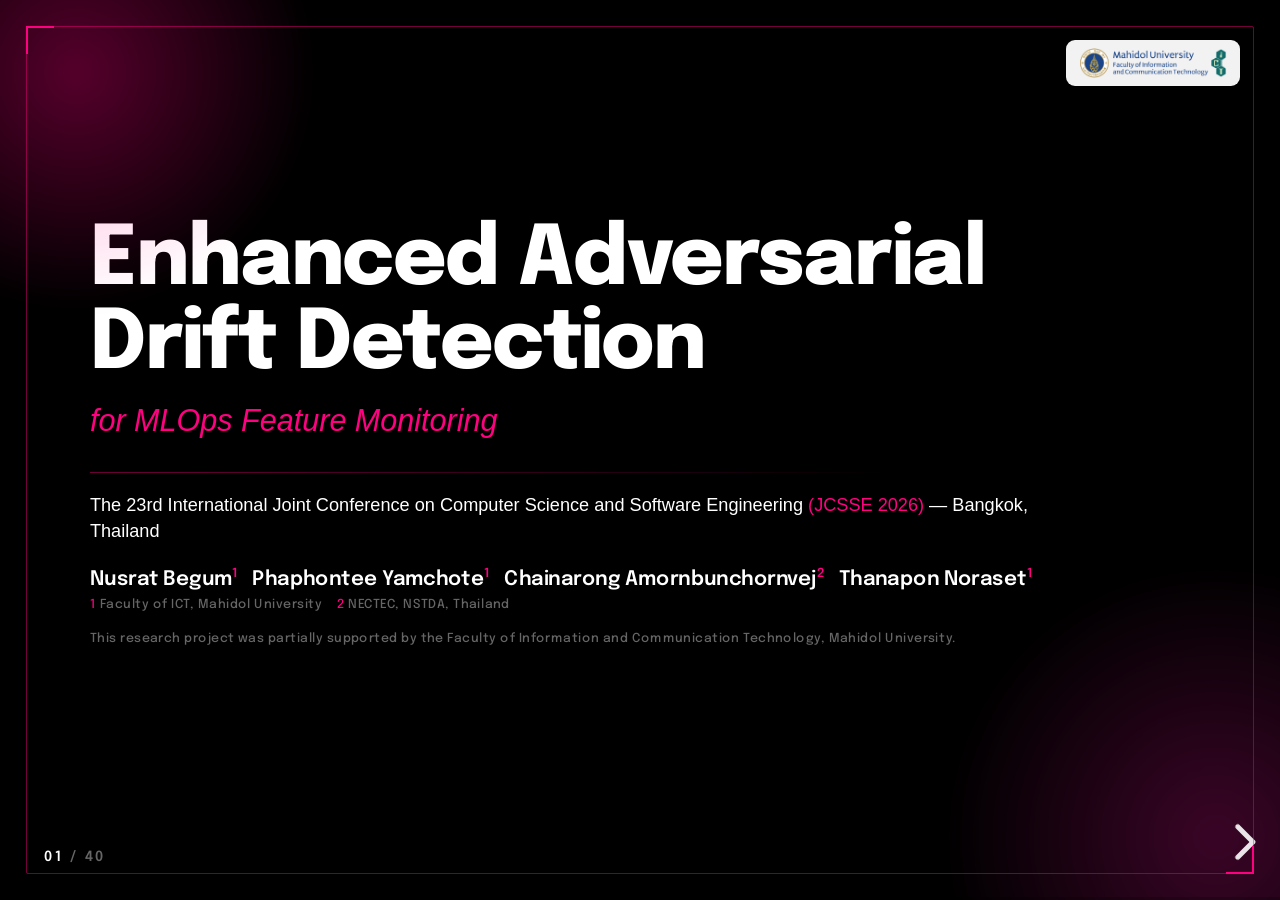
==== commit 15323d81: "Refactor code structure for improved readability and maintainability" ====
--- a/slides_v6_reveal/index.html
+++ b/slides_v6_reveal/index.html
@@ -24,7 +24,7 @@
       Nusrat Begum<sup class="cite">1</sup> &nbsp; Phaphontee Yamchote<sup class="cite">1</sup> &nbsp;
       Chainarong Amornbunchornvej<sup class="cite">2</sup> &nbsp; Thanapon Noraset<sup class="cite">1</sup></div>
     <div class="src" style="margin-top:9px;"><span class="k">1</span> Faculty of ICT, Mahidol University &nbsp;&nbsp; <span class="k">2</span> NECTEC, NSTDA, Thailand</div>
-    <div class="src" style="margin-top:20px;font-size:13px;color:var(--faint);max-width:820px;line-height:1.5;">This research project was partially supported by the Faculty of Information and Communication Technology, Mahidol University.</div>
+    <div class="src" style="margin-top:20px;font-size:13px;color:var(--faint);max-width:1000px;line-height:1.5;">This research project was partially supported by the Faculty of Information and Communication Technology, Mahidol University.</div>
   </div>
 </section>
 
@@ -97,10 +97,10 @@
     <h2 style="margin-top:14px;">Silent decay is expensive</h2>
     <div class="rule"></div>
     <div class="cols c-2">
-      <div class="box"><div class="box-tag">Clinical ML</div>
-        <p class="lead" style="margin-top:10px;">Clinical prediction models lose measurable accuracy within <span class="pink">months</span> of deployment under temporal shift.<sup class="cite">12</sup></p></div>
-      <div class="box"><div class="box-tag">The real question</div>
-        <p class="lead" style="margin-top:10px;">In high-stakes domains a binary alarm is useless. Teams need <b>root-cause</b>: which pipeline? which feature? real or noise?</p></div>
+      <div class="box"><span class="contrib-ic" style="--icm:url(icons/bell-alert.svg)"></span><div class="box-tag">Clinical ML</div>
+        <p class="lead" style="margin-top:10px;">Clinical models lose measurable accuracy within <span class="pink">months</span> of deployment.<sup class="cite">[12]</sup></p></div>
+      <div class="box"><span class="contrib-ic" style="--icm:url(icons/magnifying-glass.svg)"></span><div class="box-tag">The real question</div>
+        <p class="lead" style="margin-top:10px;">A binary alarm is useless. Teams need <b>root-cause</b>: which pipeline? which feature? real or noise?</p></div>
     </div>
     <p class="lead" style="margin-top:26px;color:var(--white);">Existing detectors answer <b>whether</b>. Practitioners must also know <span class="pink">which</span> and <span class="pink">how severe</span>.</p>
   </div>
@@ -141,7 +141,11 @@
       <div class="box tight"><div class="box-tag">Incremental</div><svg viewBox="0 0 180 70" class="mini"><polyline points="0,58 36,50 72,42 108,32 144,22 180,14" fill="none" stroke="#FF0080" stroke-width="3"/></svg><p class="src">small steps 0.1σ</p></div>
       <div class="box tight"><div class="box-tag">Recurring</div><svg viewBox="0 0 180 70" class="mini"><polyline points="0,50 45,18 90,50 135,18 180,50" fill="none" stroke="#FF0080" stroke-width="3"/></svg><p class="src">oscillating</p></div>
     </div>
-    <p class="lead" style="margin-top:24px;">Linear detectors handle abrupt shifts but <span class="pink">miss gradual & incremental</span> drift — exactly where non-linear models help.</p>
+    <div class="cols c-2" style="margin-top:22px;gap:30px;">
+      <div class="defcard"><div class="dt">Covariate drift</div><div class="dd">The <b>inputs</b> P(x) change — what EADD detects, label-free.</div></div>
+      <div class="defcard"><div class="dt">Concept drift</div><div class="dd">The <b>input→output</b> rule P(y|x) changes — needs labels to see directly.</div></div>
+    </div>
+    <p class="lead" style="margin-top:18px;font-size:22px;">Linear detectors catch abrupt shifts but <span class="pink">miss gradual & incremental</span> — where non-linear models win.</p>
   </div>
 </section>
 
@@ -270,13 +274,13 @@
     <h2 style="margin-top:14px;">Prediction entropy H_pred</h2>
     <div class="rule"></div>
     <div class="cols c-55">
-      <div>
-        <p class="lead">A continuous uncertainty signal from the Shannon entropy<sup class="cite">9</sup> of the classifier’s output probabilities.</p>
-        <p class="lead" style="margin-top:14px;">Gives <b>sub-threshold</b> trend information on <em>every</em> step — even before AUC crosses τ.</p>
-      </div>
-      <div class="box eq"><div class="box-tag">signal</div>
-        <div style="font-family:var(--epi);font-size:30px;margin-top:14px;color:#fff;">H_pred = −Σ pᵢ log₂ pᵢ</div>
-        <p class="src" style="margin-top:14px;">low entropy ⇒ confident separation ⇒ drift building.</p></div>
+      <div class="viz" data-viz="entropyDrop"></div>
+      <div>
+        <div class="defcard"><div class="dt">Entropy <sup class="cite" style="color:var(--faint)">[9]</sup></div>
+          <div class="dd">A measure of <b>uncertainty</b>. High = the classifier is unsure (no drift); low = it is confident it can separate them (drift building).</div></div>
+        <div class="box eq" style="margin-top:14px;"><div style="font-family:var(--epi);font-size:26px;color:#fff;">H_pred = −Σ pᵢ log₂ pᵢ</div></div>
+        <p class="lead" style="margin-top:14px;font-size:21px;">An early-warning signal on <b>every</b> step — even before AUC crosses the threshold.</p>
+      </div>
     </div>
   </div>
 </section>
@@ -368,9 +372,9 @@
     <h2 style="margin-top:14px;">Datasets, baselines, config</h2>
     <div class="rule"></div>
     <div class="cols c-3">
-      <div class="box tight"><div class="box-tag">Synthetic</div><p class="src" style="font-size:16px;margin-top:6px;line-height:1.5;">4 drift types + 4 stable streams · n=5–10k, d=5</p></div>
-      <div class="box tight"><div class="box-tag">Real-world</div><p class="src" style="font-size:16px;margin-top:6px;line-height:1.5;">13 streams (Lukats 2024) · 4 annotated INSECTS</p></div>
-      <div class="box tight"><div class="box-tag">SHAP</div><p class="src" style="font-size:16px;margin-top:6px;line-height:1.5;">n=10k, d=10 · drift @ t=5000 · uni/subset/multi</p></div>
+      <div class="box tight"><span class="contrib-ic" style="--icm:url(icons/squares-2x2.svg)"></span><div class="box-tag">Synthetic</div><p class="src" style="font-size:16px;margin-top:6px;line-height:1.5;">4 drift types + 4 stable streams · n=5–10k, d=5</p></div>
+      <div class="box tight"><span class="contrib-ic" style="--icm:url(icons/signal.svg)"></span><div class="box-tag">Real-world</div><p class="src" style="font-size:16px;margin-top:6px;line-height:1.5;">13 streams (Lukats 2024)<sup class="cite">[2]</sup> · 4 annotated INSECTS<sup class="cite">[11]</sup></p></div>
+      <div class="box tight"><span class="contrib-ic" style="--icm:url(icons/magnifying-glass.svg)"></span><div class="box-tag">SHAP</div><p class="src" style="font-size:16px;margin-top:6px;line-height:1.5;">n=10k, d=10 · drift @ t=5000 · uni/subset/multi</p></div>
     </div>
     <div class="box tight" style="margin-top:18px;"><div class="box-tag">Baselines & config</div>
       <p class="src" style="font-size:15px;margin-top:6px;line-height:1.6;">D3 · BNDM · CSDDM · IBDD · OCDD · SPLL · UDetect &nbsp;|&nbsp; LightGBM 50 trees · N_ref 500 · N_cur 200 · M 50 · B_max 199 · α 0.05 · τ 0.7</p></div>
--- a/slides_v6_reveal/css/fonts.css
+++ b/slides_v6_reveal/css/fonts.css
@@ -5,7 +5,6 @@
 @font-face{font-family:Epilogue;font-weight:700;font-style:normal;font-display:block;src:url(../fonts/epilogue-700.woff2) format("woff2")}
 @font-face{font-family:Epilogue;font-weight:800;font-style:normal;font-display:block;src:url(../fonts/epilogue-800.woff2) format("woff2")}
 @font-face{font-family:Epilogue;font-weight:400;font-style:italic;font-display:block;src:url(../fonts/epilogue-400i.woff2) format("woff2")}
-@font-face{font-family:Actor;font-weight:400;font-style:normal;font-display:block;src:url(../fonts/actor-400.woff2) format("woff2")}
 @font-face{font-family:"Zilla Slab";font-weight:300;font-style:normal;font-display:block;src:url(../fonts/zilla-300.woff2) format("woff2")}
 @font-face{font-family:"Zilla Slab";font-weight:400;font-style:normal;font-display:block;src:url(../fonts/zilla-400.woff2) format("woff2")}
 @font-face{font-family:"Zilla Slab";font-weight:500;font-style:normal;font-display:block;src:url(../fonts/zilla-500.woff2) format("woff2")}
--- a/slides_v6_reveal/css/theme.css
+++ b/slides_v6_reveal/css/theme.css
@@ -18,8 +18,8 @@
   --panel-2:rgba(61,5,40,.55);
   --pos:#36e29b;  --neg:#ff5470;  --warn:#ffc24b;  --base:#9aa0b0;
   --epi:Epilogue, system-ui, sans-serif;
-  /* body/paragraph = Actor with Arial fallback (per brand system) */
-  --zil:"Actor", Arial, sans-serif;
+  /* body/paragraph = Arial (per brand system) */
+  --zil:Arial, Helvetica, sans-serif;
   --gap:48px;
 }
 
@@ -90,7 +90,16 @@
 
 /* hide default reveal slide number (we draw our own in footer via JS) */
 .reveal .progress{ color:var(--pink); height:3px; }
-.reveal .controls{ color:var(--pink); }
+
+/* navigation arrows → compact bottom-right corner (only left/right) */
+.reveal .controls{ color:var(--pink); right:0; bottom:0; }
+.reveal .controls .navigate-up,
+.reveal .controls .navigate-down{ display:none !important; }
+.reveal .controls .navigate-left,
+.reveal .controls .navigate-right{ position:fixed !important; bottom:40px !important;
+  top:auto !important; left:auto !important; margin:0 !important; }
+.reveal .controls .navigate-right{ right:20px !important; }
+.reveal .controls .navigate-left{ right:60px !important; }
 
 /* ---------- reusable brand components ---------- */
 .kicker{ font-family:var(--epi); font-weight:600; font-size:16px; letter-spacing:.28em;
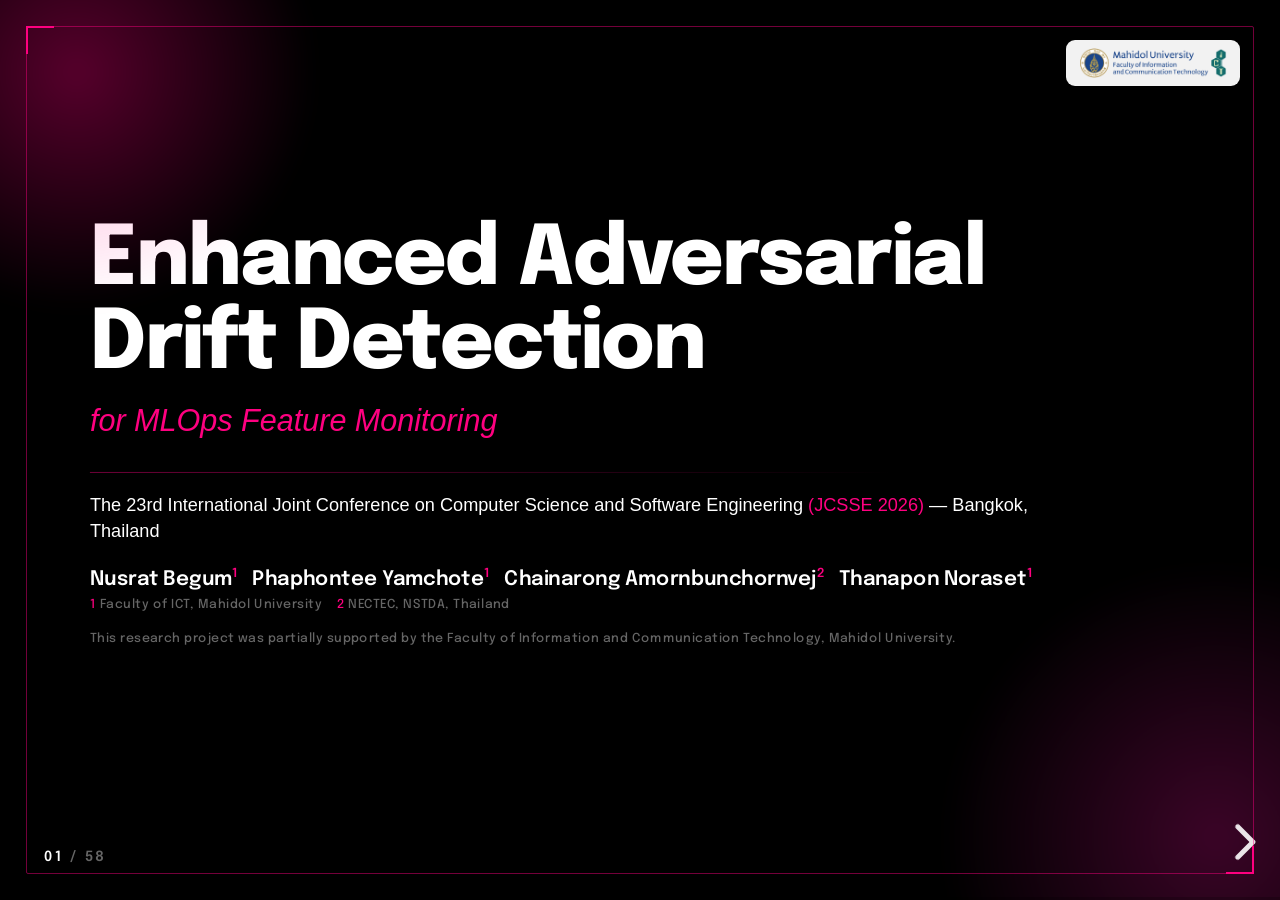
==== commit 3ba1f869: "fix" ====
--- a/slides_v6_reveal/index.html
+++ b/slides_v6_reveal/index.html
@@ -13,6 +13,8 @@
 <body>
 <div class="reveal"><div class="slides">
 
+<!-- ============================ OPENING ============================ -->
+
 <!-- 1 · TITLE -->
 <section data-background-color="#000000">
   <div class="pad" style="display:flex;flex-direction:column;justify-content:center;">
@@ -31,189 +33,431 @@
 <!-- 2 · HOOK -->
 <section>
   <div class="pad" style="display:flex;flex-direction:column;justify-content:center;">
-    <div class="lead" style="font-size:54px;color:var(--white);line-height:1.18;max-width:1000px;">
-      Production ML fails <span class="pink">silently.</span><br>
-      EADD tells you <b>whether</b>, <b>when</b>,
-      <span class="pink">which</span>, and <span class="pink">how&nbsp;severe</span><br>— in one streaming pipeline.</div>
+    <div class="lead" style="font-size:50px;color:var(--white);line-height:1.22;max-width:1040px;">
+      Machine-learning models in production can fail <span class="pink">silently.</span><br>
+      EADD reports <b>whether</b> drift occurred, <b>when</b>,
+      <span class="pink">which</span> features changed, and <span class="pink">how&nbsp;severe</span> the change is — within a single streaming pipeline.</div>
   </div>
 </section>
 
 <!-- 3 · ROADMAP -->
 <section>
   <div class="pad">
-    <div class="kicker"><span class="n">00</span><span>Roadmap</span></div>
-    <h2 style="margin-top:18px;">Six acts</h2>
-    <div class="rule"></div>
-    <div class="cols c-3" style="gap:22px;margin-top:8px;">
-      <div class="box tight"><div class="box-tag">01 · Problem</div><div class="lead" style="font-size:22px;margin-top:6px;">Silent failure & the diagnostic gap</div></div>
-      <div class="box tight"><div class="box-tag">02 · Background</div><div class="lead" style="font-size:22px;margin-top:6px;">Drift, C2ST, D3 & its gaps</div></div>
-      <div class="box tight"><div class="box-tag">03 · EADD</div><div class="lead" style="font-size:22px;margin-top:6px;">Pipeline · ASPT · SHAP · DSI</div></div>
-      <div class="box tight"><div class="box-tag">04 · Evidence</div><div class="lead" style="font-size:22px;margin-top:6px;">4 experiments · 8 detectors</div></div>
-      <div class="box tight"><div class="box-tag">05 · Discussion</div><div class="lead" style="font-size:22px;margin-top:6px;">Limits & honest caveats</div></div>
-      <div class="box tight"><div class="box-tag">06 · Conclusion</div><div class="lead" style="font-size:22px;margin-top:6px;">What it gives MLOps</div></div>
-    </div>
-  </div>
-</section>
+    <div class="kicker"><span class="n">00</span><span>Outline</span></div>
+    <h2 style="margin-top:14px;">The journey of this talk</h2>
+    <div class="rule"></div>
+    <div class="cols" style="grid-template-columns:repeat(3,1fr);gap:18px 24px;margin-top:4px;">
+      <div class="box tight"><div class="box-tag">01 · Introduction</div><div class="lead" style="font-size:19px;margin-top:6px;">What drift is, its types, and why it matters</div></div>
+      <div class="box tight"><div class="box-tag">02 · Motivation</div><div class="lead" style="font-size:19px;margin-top:6px;">Why monitor features, not just labels</div></div>
+      <div class="box tight"><div class="box-tag">03 · History</div><div class="lead" style="font-size:19px;margin-top:6px;">Seven decades of drift detection</div></div>
+      <div class="box tight"><div class="box-tag">04 · Related work</div><div class="lead" style="font-size:19px;margin-top:6px;">The discriminative approach and its leaders</div></div>
+      <div class="box tight"><div class="box-tag">05 · Problem</div><div class="lead" style="font-size:19px;margin-top:6px;">The diagnostic gap left by D3</div></div>
+      <div class="box tight"><div class="box-tag">06 · Contributions</div><div class="lead" style="font-size:19px;margin-top:6px;">ASPT, SHAP + DSI, and a benchmark</div></div>
+      <div class="box tight"><div class="box-tag">07 · Method</div><div class="lead" style="font-size:19px;margin-top:6px;">The EADD pipeline, step by step</div></div>
+      <div class="box tight"><div class="box-tag">08–09 · Experiments &amp; results</div><div class="lead" style="font-size:19px;margin-top:6px;">Evidence across eight detectors</div></div>
+      <div class="box tight"><div class="box-tag">10–12 · Evaluation &amp; conclusion</div><div class="lead" style="font-size:19px;margin-top:6px;">Limits, future work, and takeaways</div></div>
+    </div>
+  </div>
+</section>
+
+<!-- ============================ PART 01 · INTRODUCTION ============================ -->
 
 <!-- 4 · DIVIDER 01 -->
 <section data-background-color="#000000">
   <div class="divider pad"><div class="ghost">01</div>
-    <div class="secno">Act 01</div><div class="dh">The Problem</div>
-    <div class="dsub">Why a binary “drift detected” alarm is not enough.</div></div>
-</section>
-
-<!-- 4b · LIVE DRIFT STREAM (animated explainer) -->
-<section>
-  <div class="pad">
-    <div class="kicker"><span class="n">01</span><span>Concept drift, live</span></div>
-    <h2 style="margin-top:12px;">Watch a feature distribution move</h2>
+    <div class="secno">Part 01</div><div class="dh">Introduction</div>
+    <div class="dsub">What distribution drift is, the forms it takes, and why it breaks deployed models.</div></div>
+</section>
+
+<!-- 5 · WHAT IS DRIFT (live stream) -->
+<section>
+  <div class="pad">
+    <div class="kicker"><span class="n">01</span><span>Introduction · the core idea</span></div>
+    <h2 style="margin-top:12px;">What is distribution drift?</h2>
     <div class="rule"></div>
     <div class="viz" data-viz="driftStream"></div>
-    <p class="lead" style="margin-top:16px;">Inputs stream in; the distribution holds — then <span class="pink">drifts</span>. A classifier that can suddenly tell <em>reference</em> from <em>current</em> is the alarm.</p>
-  </div>
-</section>
-
-<!-- 5 · SILENT FAILURE (interactive drift morph) -->
-<section>
-  <div class="pad">
-    <div class="kicker"><span class="n">01</span><span>Distribution drift</span></div>
-    <h2 style="margin-top:14px;">A feature quietly shifts</h2>
+    <p class="lead" style="margin-top:16px;">A model assumes the future resembles the past. <b>Distribution drift</b> is when that assumption breaks: the incoming data change shape. At first the stream is stable; when it <span class="pink">drifts</span>, a classifier can suddenly tell recent data (<em>current</em>) from earlier data (<em>reference</em>). That moment of separability is the signal we detect.<sup class="cite">[3]</sup></p>
+  </div>
+</section>
+
+<!-- 6 · MLOPS BLIND SPOT -->
+<section>
+  <div class="pad">
+    <div class="kicker"><span class="n">01</span><span>Introduction · the blind spot</span></div>
+    <h2 style="margin-top:12px;">The MLOps blind spot</h2>
+    <div class="rule"></div>
+    <div class="status">
+      <div class="spanel ok"><div class="sh"><span class="sled g"></span>Software infrastructure</div>
+        <div class="sb">Servers respond. The API returns <b>200 OK</b>. No exception is thrown, no alert fires. Everything <b>looks</b> healthy.</div></div>
+      <div class="spanel bad"><div class="sh"><span class="sled r"></span>Model quality</div>
+        <div class="sb">Meanwhile the inputs shift, predictions degrade, and accuracy decays <b>silently</b> — with no crash to reveal it.<sup class="cite">[12]</sup></div></div>
+    </div>
+    <p class="lead" style="margin-top:24px;color:var(--white);">Traditional monitoring watches the <em>system</em>. Drift detection watches the <span class="pink">data</span> — the only early warning a healthy-looking pipeline will give you.</p>
+  </div>
+</section>
+
+<!-- 7 · DRIFT ILLUSTRATED (curve morph) -->
+<section>
+  <div class="pad">
+    <div class="kicker"><span class="n">01</span><span>Introduction · illustrated</span></div>
+    <h2 style="margin-top:14px;">Distribution drift, illustrated</h2>
     <div class="rule"></div>
     <div class="cols c-55">
       <div class="viz" data-viz="driftCurve"></div>
       <div>
-        <p class="lead">A model assumes tomorrow looks like training. It rarely does — inputs <b>drift</b>, and accuracy decays <span class="pink">silently.</span></p>
-        <p class="lead fragment" data-viz-step="driftCurve" style="margin-top:14px;">A <b>classifier two-sample test</b> catches it: if a classifier can separate <em>reference</em> from <em>current</em>, the distribution moved.</p>
-        <div class="src" style="margin-top:18px;">press → to inject drift &nbsp;·&nbsp; <span class="k">C2ST</span> Lopez-Paz &amp; Oquab 2017</div>
-      </div>
-    </div>
-  </div>
-</section>
-
-<!-- 6 · STAKES -->
-<section>
-  <div class="pad">
-    <div class="kicker"><span class="n">01</span><span>Real-world stakes</span></div>
-    <h2 style="margin-top:14px;">Silent decay is expensive</h2>
-    <div class="rule"></div>
-    <div class="cols c-2">
-      <div class="box"><span class="contrib-ic" style="--icm:url(icons/bell-alert.svg)"></span><div class="box-tag">Clinical ML</div>
-        <p class="lead" style="margin-top:10px;">Clinical models lose measurable accuracy within <span class="pink">months</span> of deployment.<sup class="cite">[12]</sup></p></div>
-      <div class="box"><span class="contrib-ic" style="--icm:url(icons/magnifying-glass.svg)"></span><div class="box-tag">The real question</div>
-        <p class="lead" style="margin-top:10px;">A binary alarm is useless. Teams need <b>root-cause</b>: which pipeline? which feature? real or noise?</p></div>
-    </div>
-    <p class="lead" style="margin-top:26px;color:var(--white);">Existing detectors answer <b>whether</b>. Practitioners must also know <span class="pink">which</span> and <span class="pink">how severe</span>.</p>
-  </div>
-</section>
-
-<!-- 7 · FOUR QUESTIONS -->
-<section>
-  <div class="pad">
-    <div class="kicker"><span class="n">01</span><span>The four questions</span></div>
-    <h2 style="margin-top:14px;">One pipeline, four answers</h2>
+        <p class="lead">A deployed model assumes that future data resemble its training data. In practice they often do not: the inputs <b>drift</b>, and accuracy degrades with no visible error.</p>
+        <p class="lead fragment" data-viz-step="driftCurve" style="margin-top:14px;">A <b>classifier two-sample test</b> detects this. If a classifier can separate <em>reference</em> data from <em>current</em> data, the distribution has changed.</p>
+        <div class="src" style="margin-top:18px;">Press → to inject drift. &nbsp; C2ST: Lopez-Paz and Oquab, 2017 <span class="cite">[3]</span></div>
+      </div>
+    </div>
+  </div>
+</section>
+
+<!-- 8 · DRIFT BY NATURE -->
+<section>
+  <div class="pad">
+    <div class="kicker"><span class="n">01</span><span>Introduction · by nature of change</span></div>
+    <h2 style="margin-top:14px;">What part of the data changes?</h2>
+    <div class="rule"></div>
+    <div class="cols c-3" style="gap:24px;">
+      <div class="defcard"><div class="dt">Covariate drift &nbsp;·&nbsp; P(x)</div><div class="dd">The <b>inputs</b> change while the input-to-output rule stays the same. A fraud model meets a new user population. EADD targets this — <b>no labels needed</b>.</div></div>
+      <div class="defcard"><div class="dt">Concept drift &nbsp;·&nbsp; P(y|x)</div><div class="dd">The <b>rule itself</b> changes. What counts as "creditworthy" shifts with the economy. Detecting it directly requires labels.</div></div>
+      <div class="defcard"><div class="dt">Prior drift &nbsp;·&nbsp; P(y)</div><div class="dd">The <b>mix of outcomes</b> changes — a seasonal surge in one class — while each class looks the same.</div></div>
+    </div>
+    <p class="lead" style="margin-top:24px;">This thesis focuses on <span class="pink">covariate (feature) drift</span>, because it can be caught early, before labels arrive and before performance visibly drops.</p>
+  </div>
+</section>
+
+<!-- 9 · DRIFT BY TEMPORAL PATTERN -->
+<section>
+  <div class="pad">
+    <div class="kicker"><span class="n">01</span><span>Introduction · by temporal pattern</span></div>
+    <h2 style="margin-top:14px;">Four temporal patterns of drift</h2>
+    <div class="rule"></div>
+    <div class="cols" style="grid-template-columns:repeat(4,1fr);gap:22px;">
+      <div class="box tight"><div class="box-tag">Abrupt</div><svg viewBox="0 0 180 70" class="mini"><polyline points="0,55 80,55 80,18 180,18" fill="none" stroke="#FF0080" stroke-width="3"/></svg><p class="src">an instant shift</p></div>
+      <div class="box tight"><div class="box-tag">Gradual</div><svg viewBox="0 0 180 70" class="mini"><polyline points="0,55 70,55 130,18 180,18" fill="none" stroke="#FF0080" stroke-width="3"/></svg><p class="src">old and new blend</p></div>
+      <div class="box tight"><div class="box-tag">Incremental</div><svg viewBox="0 0 180 70" class="mini"><polyline points="0,58 36,50 72,42 108,32 144,22 180,14" fill="none" stroke="#FF0080" stroke-width="3"/></svg><p class="src">small steady steps</p></div>
+      <div class="box tight"><div class="box-tag">Recurring</div><svg viewBox="0 0 180 70" class="mini"><polyline points="0,50 45,18 90,50 135,18 180,50" fill="none" stroke="#FF0080" stroke-width="3"/></svg><p class="src">periodic return</p></div>
+    </div>
+    <p class="lead" style="margin-top:24px;font-size:22px;">Each pattern stresses a detector differently. Linear detectors handle abrupt shifts but often miss gradual and incremental drift — which is exactly where a <span class="pink">non-linear model</span> helps.</p>
+  </div>
+</section>
+
+<!-- 10 · REAL-WORLD IMPACTS -->
+<section>
+  <div class="pad">
+    <div class="kicker"><span class="n">01</span><span>Introduction · why it matters</span></div>
+    <h2 style="margin-top:14px;">Unmonitored drift is costly</h2>
+    <div class="rule"></div>
+    <div class="excards">
+      <div class="excard"><span class="exic" style="--icm:url(icons/bell-alert.svg)"></span><div class="ext">Clinical prediction</div>
+        <div class="exd">Hospital models lose measurable accuracy within <b>months</b> as patient cohorts shift over time.<sup class="cite">[12]</sup></div></div>
+      <div class="excard"><span class="exic" style="--icm:url(icons/scale.svg)"></span><div class="ext">Credit &amp; finance</div>
+        <div class="exd">A credit model trained on one demographic misjudges a <b>new population</b>, even when the definition of risk is unchanged.</div></div>
+      <div class="excard"><span class="exic" style="--icm:url(icons/signal.svg)"></span><div class="ext">Sensors &amp; IoT</div>
+        <div class="exd">Sensor wear and seasonal cycles move the input distribution, causing <b>silent misclassification</b> on the factory floor.</div></div>
+    </div>
+    <p class="lead" style="margin-top:24px;color:var(--white);">In each case, a binary "drift detected" alarm is not enough. Practitioners need to know <span class="pink">which</span> feature moved and <span class="pink">how severe</span> the shift is.</p>
+  </div>
+</section>
+
+<!-- ============================ PART 02 · MOTIVATION ============================ -->
+
+<!-- 11 · DIVIDER 02 -->
+<section data-background-color="#000000">
+  <div class="divider pad"><div class="ghost">02</div>
+    <div class="secno">Part 02</div><div class="dh">Motivation</div>
+    <div class="dsub">Why monitor input features instead of waiting for labels.</div></div>
+</section>
+
+<!-- 12 · WHY FEATURE MONITORING -->
+<section>
+  <div class="pad">
+    <div class="kicker"><span class="n">02</span><span>Motivation · the label-delay trap</span></div>
+    <h2 style="margin-top:12px;">Why monitor features, not labels?</h2>
+    <div class="rule"></div>
+    <div class="status">
+      <div class="spanel bad"><div class="sh"><span class="sled r"></span>Supervised monitoring</div>
+        <div class="sb">Waits for <b>ground-truth labels</b> to measure error. In production those labels arrive days, weeks, or months late — so the alarm comes <b>after</b> the damage.<sup class="cite">[15]</sup></div></div>
+      <div class="spanel ok"><div class="sh"><span class="sled g"></span>Feature monitoring</div>
+        <div class="sb">Watches the <b>inputs</b> directly. It needs <b>no labels</b>, so it raises a warning the moment the data shift — a proactive, real-time defense.</div></div>
+    </div>
+    <p class="lead" style="margin-top:24px;color:var(--white);">Feature monitoring trades the certainty of labels for <span class="pink">speed</span>. EADD turns that early warning into an actionable diagnosis.</p>
+  </div>
+</section>
+
+<!-- 13 · DIAGNOSTIC GAP (four questions) -->
+<section>
+  <div class="pad">
+    <div class="kicker"><span class="n">02</span><span>Motivation · the diagnostic gap</span></div>
+    <h2 style="margin-top:14px;">Four questions a detector should answer</h2>
     <div class="rule"></div>
     <div class="qgrid">
-      <div class="qcard"><span class="ic-lg" style="--icm:url(icons/eye.svg);--icc:#fff"></span><div class="ql">Whether</div><div class="qs">binary alarm</div></div>
+      <div class="qcard"><span class="ic-lg" style="--icm:url(icons/eye.svg);--icc:#fff"></span><div class="ql">Whether</div><div class="qs">drift occurred</div></div>
       <div class="qcard"><span class="ic-lg" style="--icm:url(icons/clock.svg);--icc:#fff"></span><div class="ql">When</div><div class="qs">detection delay</div></div>
       <div class="qcard hi"><span class="ic-lg" style="--icm:url(icons/magnifying-glass.svg)"></span><div class="ql">Which</div><div class="qs">feature attribution</div></div>
       <div class="qcard hi"><span class="ic-lg" style="--icm:url(icons/scale.svg)"></span><div class="ql">How severe</div><div class="qs">severity index</div></div>
     </div>
-    <p class="lead" style="margin-top:26px;">Prior unsupervised streaming detectors stop at <b>whether</b>. EADD answers all four.</p>
-  </div>
-</section>
-
-<!-- 8 · DIVIDER 02 -->
-<section data-background-color="#000000">
-  <div class="divider pad"><div class="ghost">02</div>
-    <div class="secno">Act 02</div><div class="dh">Background</div>
-    <div class="dsub">Drift, the discriminative paradigm, and where D3 stops.</div></div>
-</section>
-
-<!-- 9 · WHAT IS DRIFT (taxonomy) -->
-<section>
-  <div class="pad">
-    <div class="kicker"><span class="n">02</span><span>Taxonomy</span></div>
-    <h2 style="margin-top:14px;">Four temporal drift patterns</h2>
-    <div class="rule"></div>
-    <div class="cols" style="grid-template-columns:repeat(4,1fr);gap:22px;">
-      <div class="box tight"><div class="box-tag">Abrupt</div><svg viewBox="0 0 180 70" class="mini"><polyline points="0,55 80,55 80,18 180,18" fill="none" stroke="#FF0080" stroke-width="3"/></svg><p class="src">instant +2σ shift</p></div>
-      <div class="box tight"><div class="box-tag">Gradual</div><svg viewBox="0 0 180 70" class="mini"><polyline points="0,55 70,55 130,18 180,18" fill="none" stroke="#FF0080" stroke-width="3"/></svg><p class="src">old↔new blend</p></div>
-      <div class="box tight"><div class="box-tag">Incremental</div><svg viewBox="0 0 180 70" class="mini"><polyline points="0,58 36,50 72,42 108,32 144,22 180,14" fill="none" stroke="#FF0080" stroke-width="3"/></svg><p class="src">small steps 0.1σ</p></div>
-      <div class="box tight"><div class="box-tag">Recurring</div><svg viewBox="0 0 180 70" class="mini"><polyline points="0,50 45,18 90,50 135,18 180,50" fill="none" stroke="#FF0080" stroke-width="3"/></svg><p class="src">oscillating</p></div>
-    </div>
-    <div class="cols c-2" style="margin-top:22px;gap:30px;">
-      <div class="defcard"><div class="dt">Covariate drift</div><div class="dd">The <b>inputs</b> P(x) change — what EADD detects, label-free.</div></div>
-      <div class="defcard"><div class="dt">Concept drift</div><div class="dd">The <b>input→output</b> rule P(y|x) changes — needs labels to see directly.</div></div>
-    </div>
-    <p class="lead" style="margin-top:18px;font-size:22px;">Linear detectors catch abrupt shifts but <span class="pink">miss gradual & incremental</span> — where non-linear models win.</p>
-  </div>
-</section>
-
-<!-- 10 · METHOD LANDSCAPE -->
-<section>
-  <div class="pad">
-    <div class="kicker"><span class="n">02</span><span>The landscape</span></div>
-    <h2 style="margin-top:14px;">How detectors are built</h2>
+    <p class="lead" style="margin-top:26px;">Prior unsupervised streaming detectors answer only the first question. <span class="pink">EADD answers all four</span> in one pass.</p>
+  </div>
+</section>
+
+<!-- ============================ PART 03 · HISTORY ============================ -->
+
+<!-- 14 · DIVIDER 03 -->
+<section data-background-color="#000000">
+  <div class="divider pad"><div class="ghost">03</div>
+    <div class="secno">Part 03</div><div class="dh">History</div>
+    <div class="dsub">From cumulative-sum charts to attribution-aware AI governance.</div></div>
+</section>
+
+<!-- 15 · TIMELINE -->
+<section>
+  <div class="pad">
+    <div class="kicker"><span class="n">03</span><span>History · seven decades</span></div>
+    <h2 style="margin-top:12px;">How drift detection evolved</h2>
+    <div class="rule"></div>
+    <div class="timeline">
+      <div class="rail"></div>
+      <div class="tline">
+        <div class="tnode"><div class="dot"></div><div class="yr">1954–85</div><div class="tt">Foundations</div><div class="td">CUSUM change-point tests<sup class="cite">[19]</sup> and reservoir sampling<sup class="cite">[8]</sup> set the statistical groundwork.</div></div>
+        <div class="tnode"><div class="dot"></div><div class="yr">2004</div><div class="tt">Error monitoring</div><div class="td">DDM<sup class="cite">[15]</sup> watches the model's error rate — the supervised paradigm.</div></div>
+        <div class="tnode"><div class="dot"></div><div class="yr">2007–15</div><div class="tt">Windows &amp; tests</div><div class="td">ADWIN<sup class="cite">[16]</sup> and KS / MMD<sup class="cite">[17][18]</sup> compare reference and current windows without labels.</div></div>
+        <div class="tnode"><div class="dot"></div><div class="yr">2017–19</div><div class="tt">Discriminative</div><div class="td">The classifier two-sample test<sup class="cite">[3]</sup> and D3<sup class="cite">[1]</sup> recast drift as a classification problem.</div></div>
+        <div class="tnode"><div class="dot"></div><div class="yr">2024–26</div><div class="tt">Attribution era</div><div class="td">Governance demands <em>which</em> and <em>why</em>: TRIPODD<sup class="cite">[13]</sup>, E-C2ST<sup class="cite">[22]</sup>, HDPD<sup class="cite">[14]</sup>.</div></div>
+      </div>
+    </div>
+    <p class="lead" style="margin-top:34px;font-size:22px;">The arc runs from reactive error monitoring toward proactive, <span class="pink">feature-attributed</span> distribution analysis — the gap EADD fills.</p>
+  </div>
+</section>
+
+<!-- 16 · METHOD FAMILIES -->
+<section>
+  <div class="pad">
+    <div class="kicker"><span class="n">03</span><span>History · method families</span></div>
+    <h2 style="margin-top:14px;">A taxonomy of drift-detection methods</h2>
     <div class="rule"></div>
     <table class="caps">
-      <thead><tr><th>Family</th><th>Idea</th><th>Labels?</th><th>Which feature?</th></tr></thead>
+      <thead><tr><th>Method family</th><th>Core idea</th><th>Needs labels?</th><th>Names the feature?</th></tr></thead>
       <tbody>
-        <tr><td>Supervised (DDM/EDDM)</td><td>watch error rate</td><td class="neg">needs labels</td><td class="neg">no</td></tr>
-        <tr><td>Statistical (KS / MMD)</td><td>compare distributions</td><td class="pos">no</td><td class="warn">partial</td></tr>
-        <tr><td>Discriminative (D3)</td><td>classify ref vs current</td><td class="pos">no</td><td class="neg">no</td></tr>
-        <tr class="hl"><td>EADD (this work)</td><td>discriminative + attribution + severity</td><td class="pos">no</td><td class="pos">yes</td></tr>
+        <tr><td>Supervised (DDM, EDDM)</td><td>Monitor the model's error rate<sup class="cite">[15]</sup></td><td class="neg">Yes</td><td class="neg">No</td></tr>
+        <tr><td>Statistical (KS, MMD)</td><td>Compare two distributions, per feature<sup class="cite">[17][18]</sup></td><td class="pos">No</td><td class="warn">Partly</td></tr>
+        <tr><td>Discriminative (D3)</td><td>Classify reference vs. current<sup class="cite">[1]</sup></td><td class="pos">No</td><td class="neg">No</td></tr>
+        <tr class="hl"><td>EADD (this work)</td><td>Discriminative, with attribution and severity</td><td class="pos">No</td><td class="pos">Yes</td></tr>
       </tbody>
     </table>
-    <p class="src" style="margin-top:18px;"><span class="k">src</span> Lit. review, thesis Ch. 2 · D3 <span class="cite">1</span> · benchmark <span class="cite">2</span></p>
-  </div>
-</section>
-
-<!-- 11 · DISCRIMINATIVE PARADIGM -->
-<section>
-  <div class="pad">
-    <div class="kicker"><span class="n">02</span><span>The discriminative paradigm</span></div>
-    <h2 style="margin-top:14px;">Drift = a classification problem</h2>
+    <p class="lead" style="margin-top:20px;font-size:21px;">Statistical tests check each feature alone, so they miss joint shifts and raise false alarms in high dimensions. The <span class="pink">discriminative</span> approach tests all features together in a single check.</p>
+  </div>
+</section>
+
+<!-- ============================ PART 04 · RELATED WORK ============================ -->
+
+<!-- 17 · DIVIDER 04 -->
+<section data-background-color="#000000">
+  <div class="divider pad"><div class="ghost">04</div>
+    <div class="secno">Part 04</div><div class="dh">Related Work</div>
+    <div class="dsub">The discriminative idea, the leading detectors, and industry practice.</div></div>
+</section>
+
+<!-- 18 · DISCRIMINATIVE / C2ST -->
+<section>
+  <div class="pad">
+    <div class="kicker"><span class="n">04</span><span>Related work · the key idea</span></div>
+    <h2 style="margin-top:14px;">Drift detection as a classification problem</h2>
     <div class="rule"></div>
     <div class="cols c-55">
       <div class="viz" data-viz="c2st"></div>
       <div>
         <div class="defcard"><div class="dt">C2ST · Classifier Two-Sample Test <sup class="cite" style="color:var(--faint)">[3]</sup></div>
-          <div class="dd">Train a classifier to tell <em>reference</em> from <em>current</em> data. If it succeeds (<b>AUC</b> ≫ 0.5), the two distributions differ → drift.</div></div>
+          <div class="dd">Train a classifier to tell <em>reference</em> data from <em>current</em> data. If it succeeds (<b>AUC</b> well above 0.5), the two distributions differ — that is drift.</div></div>
         <div class="defcard" style="margin-top:12px;"><div class="dt">AUC</div>
-          <div class="dd">Area under the ROC curve — separability. <b>0.5</b> = indistinguishable, <b>1.0</b> = perfectly separable.</div></div>
-        <p class="lead" style="margin-top:16px;font-size:21px;"><b>D3</b><sup class="cite">[1]</sup> brought C2ST to streams; ranked the <span class="pink">most robust</span> unsupervised detector<sup class="cite">[2]</sup> — but is <b>linear</b>, <b>fixed-threshold</b>, and <span class="pink">discards the model</span>.</p>
-      </div>
-    </div>
-  </div>
-</section>
-
-<!-- 12 · D3 GAPS -->
-<section>
-  <div class="pad">
-    <div class="kicker"><span class="n">02</span><span>Research gap</span></div>
-    <h2 style="margin-top:14px;">Three gaps in D3</h2>
+          <div class="dd">A measure of separability. <b>0.5</b> means the two are indistinguishable; <b>1.0</b> means perfectly separable.</div></div>
+        <p class="lead" style="margin-top:16px;font-size:20px;"><b>D3</b><sup class="cite">[1]</sup> adapted the C2ST to data streams and was ranked the <span class="pink">most robust</span> unsupervised detector in a recent benchmark<sup class="cite">[2]</sup>.</p>
+      </div>
+    </div>
+  </div>
+</section>
+
+<!-- 19 · SEVEN DETECTORS -->
+<section>
+  <div class="pad">
+    <div class="kicker"><span class="n">04</span><span>Related work · the benchmark field</span></div>
+    <h2 style="margin-top:12px;">Seven unsupervised detectors, one reality check</h2>
+    <div class="rule"></div>
+    <div class="dgrid">
+      <div class="dcard win"><div class="dnm">D3</div><div class="ddesc">Discriminative classifier; benchmark winner — but a black box.<sup class="cite">[1]</sup></div></div>
+      <div class="dcard"><div class="dnm">CSDDM</div><div class="ddesc">Clustering + statistical tests; few false alarms.</div></div>
+      <div class="dcard"><div class="dnm">IBDD</div><div class="ddesc">Turns data into images; accurate but reset-biased.</div></div>
+      <div class="dcard"><div class="dnm">OCDD</div><div class="ddesc">One-class SVM boundary; D3 usually beats it.</div></div>
+      <div class="dcard"><div class="dnm">SPLL</div><div class="ddesc">Log-likelihood model; strong on sudden drift.</div></div>
+      <div class="dcard"><div class="dnm">BNDM</div><div class="ddesc">Bayesian non-parametric; struggles on small windows.</div></div>
+      <div class="dcard"><div class="dnm">UDetect</div><div class="ddesc">Control-chart on variance; failed 45% of scenarios.</div></div>
+      <div class="dcard"><div class="dnm" style="color:var(--faint)">…and more</div><div class="ddesc">A 2024 survey<sup class="cite">[2]</sup> showed label-free detection is possible but fragile.</div></div>
+    </div>
+    <p class="lead" style="margin-top:22px;font-size:21px;">All of them answer only <em>whether</em> drift happened. None reports <span class="pink">which feature</span> caused it.</p>
+  </div>
+</section>
+
+<!-- 20 · INDUSTRIAL / ATTRIBUTION WORK -->
+<section>
+  <div class="pad">
+    <div class="kicker"><span class="n">04</span><span>Related work · industry &amp; attribution</span></div>
+    <h2 style="margin-top:14px;">Closer, but still incomplete</h2>
+    <div class="rule"></div>
+    <div class="cols c-2" style="gap:24px;">
+      <div class="box"><div class="box-tag">Cloud platforms</div>
+        <p class="lead" style="margin-top:8px;font-size:20px;">Vertex AI<sup class="cite">[20]</sup> and SageMaker Clarify<sup class="cite">[21]</sup> monitor feature attributions — but in <b>batch</b> or <b>supervised</b> settings, not real-time streaming.</p></div>
+      <div class="box"><div class="box-tag">Recent research</div>
+        <p class="lead" style="margin-top:8px;font-size:20px;">TRIPODD<sup class="cite">[13]</sup> tests feature interactions but needs them pre-specified; HDPD<sup class="cite">[14]</sup> attributes performance but needs labels and runs post-hoc.</p></div>
+    </div>
+    <p class="lead" style="margin-top:24px;color:var(--white);">No single framework integrates <b>rigorous detection</b>, <span class="pink">feature attribution</span>, and <span class="pink">severity</span> in an unsupervised streaming pipeline. That is the opening for EADD.</p>
+  </div>
+</section>
+
+<!-- ============================ PART 05 · PROBLEM ============================ -->
+
+<!-- 21 · DIVIDER 05 -->
+<section data-background-color="#000000">
+  <div class="divider pad"><div class="ghost">05</div>
+    <div class="secno">Part 05</div><div class="dh">The Problem</div>
+    <div class="dsub">Why a binary "drift detected" alarm is not enough.</div></div>
+</section>
+
+<!-- 22 · DETECT-AND-DISCARD -->
+<section>
+  <div class="pad">
+    <div class="kicker"><span class="n">05</span><span>Problem · detect-and-discard</span></div>
+    <h2 style="margin-top:12px;">D3 throws away its most valuable asset</h2>
+    <div class="rule"></div>
+    <div class="discard">
+      <div class="dbox">Windows<div class="sub">reference vs. current</div></div>
+      <span class="darr">→</span>
+      <div class="dbox keep">Classifier<div class="sub">learns what changed</div></div>
+      <span class="darr">→</span>
+      <div class="dbox">AUC score<div class="sub">a single number</div></div>
+      <span class="darr">→</span>
+      <div class="dbox trash">Discard ✕<div class="sub">model deleted</div></div>
+    </div>
+    <p class="lead" style="margin-top:30px;">D3 trains a classifier that <b>knows exactly which features separate the windows</b> — then discards it after reading one AUC number.<sup class="cite">[1]</sup> The diagnosis was in hand, and thrown away.</p>
+    <p class="lead pink" style="margin-top:10px;font-weight:600;font-size:23px;">EADD's central insight: keep the classifier and read its explanation.</p>
+  </div>
+</section>
+
+<!-- 23 · THREE GAPS -->
+<section>
+  <div class="pad">
+    <div class="kicker"><span class="n">05</span><span>Problem · the research gap</span></div>
+    <h2 style="margin-top:14px;">Three limitations of D3</h2>
     <div class="rule"></div>
     <div class="cols c-3">
-      <div class="box"><div class="num pink" style="font-family:var(--epi);font-weight:800;font-size:40px;">1</div><h3 style="margin:8px 0;">No significance test</h3><p class="src" style="font-size:16px;line-height:1.5;">Fixed AUC=0.7 → false-alarm storms on autocorrelated data.<sup class="cite">[1]</sup></p></div>
-      <div class="box"><div class="num pink" style="font-family:var(--epi);font-weight:800;font-size:40px;">2</div><h3 style="margin:8px 0;">No attribution</h3><p class="src" style="font-size:16px;line-height:1.5;">“Detect-and-discard” — never says <em>which</em> feature drifted. Prior attempts are supervised or batch-only.<sup class="cite">[1][13][14]</sup></p></div>
-      <div class="box"><div class="num pink" style="font-family:var(--epi);font-weight:800;font-size:40px;">3</div><h3 style="margin:8px 0;">Linear only</h3><p class="src" style="font-size:16px;line-height:1.5;">Misses non-linear, gradual & incremental drift.<sup class="cite">[1][2]</sup></p></div>
-    </div>
-    <p class="lead" style="margin-top:24px;color:var(--white);">No prior work integrates <b>significance + attribution + severity</b> in one unsupervised streaming pipeline.</p>
-  </div>
-</section>
-
-<!-- 13 · DIVIDER 03 -->
-<section data-background-color="#000000">
-  <div class="divider pad"><div class="ghost">03</div>
-    <div class="secno">Act 03</div><div class="dh">EADD</div>
-    <div class="dsub">Enhanced Adversarial Drift Detection — the method.</div></div>
-</section>
-
-<!-- 14 · PIPELINE -->
-<section>
-  <div class="pad">
-    <div class="kicker"><span class="n">03</span><span>The pipeline</span></div>
-    <h2 style="margin-top:12px;">Four steps, two gates</h2>
+      <div class="box"><div class="num pink" style="font-family:var(--epi);font-weight:800;font-size:40px;">1</div><h3 style="margin:8px 0;">No significance test</h3><p class="src" style="font-size:16px;line-height:1.5;">A fixed AUC threshold of 0.7 produces frequent false alarms on autocorrelated data.<sup class="cite">[1]</sup></p></div>
+      <div class="box"><div class="num pink" style="font-family:var(--epi);font-weight:800;font-size:40px;">2</div><h3 style="margin:8px 0;">No attribution</h3><p class="src" style="font-size:16px;line-height:1.5;">It detects and discards, so it never reports <em>which</em> feature changed. Prior attribution methods are supervised or batch-only.<sup class="cite">[1][13][14]</sup></p></div>
+      <div class="box"><div class="num pink" style="font-family:var(--epi);font-weight:800;font-size:40px;">3</div><h3 style="margin:8px 0;">Linear only</h3><p class="src" style="font-size:16px;line-height:1.5;">A linear classifier misses non-linear, gradual, and incremental drift.<sup class="cite">[1][2]</sup></p></div>
+    </div>
+    <p class="lead" style="margin-top:24px;color:var(--white);">No prior work integrates <b>significance testing, feature attribution, and severity</b> in a single unsupervised streaming pipeline.</p>
+  </div>
+</section>
+
+<!-- 24 · FORMAL PROBLEM -->
+<section>
+  <div class="pad">
+    <div class="kicker"><span class="n">05</span><span>Problem · formal statement</span></div>
+    <h2 style="margin-top:14px;">The task, stated precisely</h2>
+    <div class="rule"></div>
+    <div class="cols c-55">
+      <div class="box eq big">
+        <p class="formal" style="margin:0;">Given a stream <span class="ff">{xₜ}</span>, <b>xₜ ∈ ℝᵈ</b><br><br>
+        Reference window <span class="ff">W_ref ~ P₀(X)</span><br>
+        Current window <span class="ff">W_cur ~ Pₜ(X)</span><br><br>
+        <b>H₀:</b> &nbsp;Pₜ(X) = P₀(X) &nbsp;(no drift)<br>
+        <b>Goal:</b> reject H₀ early, name the<br>drifted features, and score severity.</p>
+      </div>
+      <div>
+        <p class="lead">Drift detection is a <b>streaming two-sample test</b>: decide, on the fly, whether recent inputs still come from the same distribution as the reference.<sup class="cite">[3]</sup></p>
+        <p class="lead" style="margin-top:14px;">A useful detector must do three things at once — confirm the change is <span class="pink">real</span>, identify <span class="pink">which</span> features moved, and quantify <span class="pink">how severe</span> it is.</p>
+      </div>
+    </div>
+  </div>
+</section>
+
+<!-- ============================ PART 06 · CONTRIBUTIONS ============================ -->
+
+<!-- 25 · DIVIDER 06 -->
+<section data-background-color="#000000">
+  <div class="divider pad"><div class="ghost">06</div>
+    <div class="secno">Part 06</div><div class="dh">Contributions</div>
+    <div class="dsub">Three methodological advances, one unified pipeline.</div></div>
+</section>
+
+<!-- 26 · CONTRIBUTIONS OVERVIEW -->
+<section>
+  <div class="pad">
+    <div class="kicker"><span class="n">06</span><span>Contributions · overview</span></div>
+    <h2 style="margin-top:14px;">Three contributions</h2>
+    <div class="rule"></div>
+    <div class="cols c-3">
+      <div class="box"><span class="contrib-ic" style="--icm:url(icons/bolt.svg)"></span><div class="box-tag">Contribution 1</div><h3 style="margin:10px 0;">ASPT and H_pred</h3>
+        <p class="src" style="font-size:16px;line-height:1.55;">An adaptive permutation test that uses <b>90–95% fewer</b> permutations while controlling the Type-I error, plus a continuous entropy signal.</p></div>
+      <div class="box" style="border-color:var(--pink);"><span class="contrib-ic" style="--icm:url(icons/magnifying-glass.svg)"></span><div class="box-tag">Contribution 2</div><h3 style="margin:10px 0;">SHAP and DSI</h3>
+        <p class="src" style="font-size:16px;line-height:1.55;">TreeSHAP feature localisation (<em>which features</em>) and a Drift Severity Index (<em>how severe</em>).</p></div>
+      <div class="box"><span class="contrib-ic" style="--icm:url(icons/chart-bar.svg)"></span><div class="box-tag">Contribution 3</div><h3 style="margin:10px 0;">Benchmark</h3>
+        <p class="src" style="font-size:16px;line-height:1.55;">A comparison of EADD with seven detectors on four synthetic and thirteen real-world streams.</p></div>
+    </div>
+    <p class="src" style="margin-top:20px;"><span class="k">Note</span> A non-linear LightGBM classifier with reservoir sampling is the design choice that enables all three.</p>
+  </div>
+</section>
+
+<!-- 27 · CONTRIBUTION 1 DEEP DIVE -->
+<section>
+  <div class="pad">
+    <div class="kicker"><span class="n">06</span><span>Contributions · 1 in depth</span></div>
+    <h2 style="margin-top:12px;">Breaking the permutation-cost barrier</h2>
+    <div class="rule"></div>
+    <div class="cols c-55">
+      <div>
+        <div class="defcard"><div class="dt">The problem</div><div class="dd">A permutation test confirms significance by reshuffling labels many times. The classic version runs a <b>fixed, large budget</b> every time — too slow for streaming.</div></div>
+        <div class="defcard" style="margin-top:12px;"><div class="dt">The idea · ASPT <sup class="cite" style="color:var(--faint)">[4]</sup></div><div class="dd">Watch evidence accumulate and <b>stop early</b> the moment the result is decisive, while keeping the Type-I error at the nominal level.</div></div>
+        <div class="defcard" style="margin-top:12px;"><div class="dt">Bonus · H_pred <sup class="cite" style="color:var(--faint)">[9]</sup></div><div class="dd">Prediction entropy gives a continuous early-warning trend on <b>every</b> step — even before the AUC gate trips.</div></div>
+      </div>
+      <div style="display:flex;flex-direction:column;justify-content:center;">
+        <div class="stat"><div class="num" style="font-size:96px;color:var(--pink)">90–95%</div><div class="tick"></div><div class="cap">fewer permutations<br>vs. a fixed budget</div></div>
+        <p class="lead" style="margin-top:24px;">Under α = 0.05, a decisive rejection needs only 20 permutations — every confirmed detection in our experiments stopped at exactly <b>20</b>.</p>
+      </div>
+    </div>
+  </div>
+</section>
+
+<!-- 28 · CONTRIBUTION 2 DEEP DIVE -->
+<section>
+  <div class="pad">
+    <div class="kicker"><span class="n">06</span><span>Contributions · 2 in depth</span></div>
+    <h2 style="margin-top:12px;">From a binary alarm to a prescription</h2>
+    <div class="rule"></div>
+    <div class="cols c-2" style="gap:26px;">
+      <div class="box"><div class="box-tag">Localisation · SHAP</div>
+        <p class="lead" style="margin-top:8px;font-size:20px;">TreeSHAP reads the retained classifier and ranks features by <b>contribution</b><sup class="cite">[6][7]</sup>. The top feature is the one that drove the drift — an answer to <span class="pink">which</span>.</p></div>
+      <div class="box" style="border-color:var(--pink);"><div class="box-tag">Severity · DSI</div>
+        <p class="lead" style="margin-top:8px;font-size:20px;">The Drift Severity Index folds detection confidence and attribution concentration into one score from 0 to 1 — an answer to <span class="pink">how severe</span>.</p></div>
+    </div>
+    <p class="lead" style="margin-top:24px;color:var(--white);">Together they turn a detector into a <span class="pink">diagnostic tool</span>: an alert that says not just "something changed" but "feature F3 changed, and here is how much."</p>
+  </div>
+</section>
+
+<!-- ============================ PART 07 · METHOD ============================ -->
+
+<!-- 29 · DIVIDER 07 -->
+<section data-background-color="#000000">
+  <div class="divider pad"><div class="ghost">07</div>
+    <div class="secno">Part 07</div><div class="dh">The EADD Method</div>
+    <div class="dsub">Four steps, two decision gates, one streaming pipeline.</div></div>
+</section>
+
+<!-- 30 · PIPELINE -->
+<section>
+  <div class="pad">
+    <div class="kicker"><span class="n">07</span><span>Method · overview</span></div>
+    <h2 style="margin-top:12px;">The EADD pipeline at a glance</h2>
     <div class="rule"></div>
     <div class="pipeline">
       <div class="pstep"><span class="pn">Stream</span><span class="pt">{xₜ} ∈ ℝᵈ</span></div>
@@ -224,7 +468,7 @@
       <span class="parrow">→</span>
       <div class="pgate">AUC&gt;τ?</div>
       <span class="parrow">→</span>
-      <div class="pstep s3"><span class="pn">③ ASPT</span><span class="pt">perm. test</span></div>
+      <div class="pstep s3"><span class="pn">③ ASPT</span><span class="pt">significance test</span></div>
       <span class="parrow">→</span>
       <div class="pgate">p&lt;α?</div>
       <span class="parrow">→</span>
@@ -232,101 +476,98 @@
       <span class="parrow">→</span>
       <div class="palert"><span class="pn">DRIFT ALERT</span><span class="pt">+ features + severity</span></div>
     </div>
-    <p class="lead" style="margin-top:30px;">Two-stage gate ⇒ Type-I error bound: <span class="pink">Pr(AUC&gt;τ | H₀)·α ≤ α</span>. Non-linear LightGBM broadens coverage; the model is <b>kept</b>, not discarded.</p>
-  </div>
-</section>
-
-<!-- 15 · CONTRIBUTIONS -->
-<section>
-  <div class="pad">
-    <div class="kicker"><span class="n">03</span><span>Contributions</span></div>
-    <h2 style="margin-top:14px;">Six objectives → three contributions</h2>
-    <div class="rule"></div>
-    <div class="cols c-3">
-      <div class="box"><span class="contrib-ic" style="--icm:url(icons/bolt.svg)"></span><div class="box-tag">Contribution 1</div><h3 style="margin:10px 0;">ASPT + H_pred</h3>
-        <p class="src" style="font-size:16px;line-height:1.55;">Adaptive permutation test (<b>90–95% fewer</b> perms, Type-I controlled) + continuous entropy signal.</p></div>
-      <div class="box" style="border-color:var(--pink);"><span class="contrib-ic" style="--icm:url(icons/magnifying-glass.svg)"></span><div class="box-tag">Contribution 2</div><h3 style="margin:10px 0;">SHAP + DSI</h3>
-        <p class="src" style="font-size:16px;line-height:1.55;">TreeSHAP localisation (<em>which</em>) + Drift Severity Index (<em>how severe</em>).</p></div>
-      <div class="box"><span class="contrib-ic" style="--icm:url(icons/chart-bar.svg)"></span><div class="box-tag">Contribution 3</div><h3 style="margin:10px 0;">Benchmark</h3>
-        <p class="src" style="font-size:16px;line-height:1.55;">EADD vs 7 detectors on 4 synthetic + 13 real-world streams.</p></div>
-    </div>
-  </div>
-</section>
-
-<!-- 16 · STEP1 windowing -->
-<section>
-  <div class="pad">
-    <div class="kicker"><span class="n">03</span><span>Step 1 · design choice</span></div>
-    <h2 style="margin-top:14px;">Reservoir windows + non-linear C2ST</h2>
+    <p class="lead" style="margin-top:30px;">The two-stage gate bounds the Type-I error: <span class="pink">Pr(AUC&gt;τ | H₀)·α ≤ α</span>. A non-linear classifier broadens coverage, and the trained model is <b>retained</b> rather than discarded.</p>
+  </div>
+</section>
+
+<!-- 31 · STEP 1 WINDOWING -->
+<section>
+  <div class="pad">
+    <div class="kicker"><span class="n">07</span><span>Method · step 1</span></div>
+    <h2 style="margin-top:14px;">Step 1 — Representative windows</h2>
     <div class="rule"></div>
     <div class="cols c-2">
-      <div class="box"><div class="box-tag">Reservoir reference</div><p class="lead" style="margin-top:10px;">Reservoir sampling<sup class="cite">8</sup> keeps a representative reference window over the whole stream — not just the last block.</p></div>
-      <div class="box"><div class="box-tag">LightGBM detector</div><p class="lead" style="margin-top:10px;">A non-linear gradient-boosted classifier<sup class="cite">5</sup> captures interactions a linear D3 misses → broader coverage.</p></div>
-    </div>
-    <p class="src" style="margin-top:20px;"><span class="k">why</span> enables all three contributions; coverage 4/4 vs D3’s 2/4 comes from here.</p>
-  </div>
-</section>
-
-<!-- 17 · H_pred -->
-<section>
-  <div class="pad">
-    <div class="kicker"><span class="n">03</span><span>Contribution 1a</span></div>
-    <h2 style="margin-top:14px;">Prediction entropy H_pred</h2>
+      <div class="box"><div class="box-tag">Reference window · reservoir sampling</div><p class="lead" style="margin-top:10px;font-size:21px;">Reservoir sampling<sup class="cite">[8]</sup> keeps an <b>unbiased snapshot of the whole stream</b>, not just the most recent block — so the baseline does not drift along with the data.</p></div>
+      <div class="box"><div class="box-tag">Current window · sliding</div><p class="lead" style="margin-top:10px;font-size:21px;">A standard sliding buffer holds the <b>most recent observations</b>. We compare it against the reference every M = 50 samples.</p></div>
+    </div>
+    <p class="lead" style="margin-top:22px;font-size:21px;">A stable reference is what lets a single classifier ask one clean question: <span class="pink">"are these two windows from the same distribution?"</span></p>
+  </div>
+</section>
+
+<!-- 32 · STEP 2 LIGHTGBM -->
+<section>
+  <div class="pad">
+    <div class="kicker"><span class="n">07</span><span>Method · step 2</span></div>
+    <h2 style="margin-top:14px;">Step 2 — A non-linear discriminator</h2>
+    <div class="rule"></div>
+    <div class="cols c-2">
+      <div class="box"><div class="box-tag">Why LightGBM</div><p class="lead" style="margin-top:10px;font-size:21px;">D3 uses a linear model and misses curved, gradual, and incremental shifts. LightGBM<sup class="cite">[5]</sup> captures <b>non-linear feature interactions</b>, broadening coverage from 2/4 to 4/4 drift types.</p></div>
+      <div class="box"><div class="box-tag">How it scores drift</div><p class="lead" style="margin-top:10px;font-size:21px;">Label reference data 0 and current data 1, train, and read the cross-validated <b>AUC</b><sup class="cite">[3]</sup>. AUC ≈ 0.5 means no drift; AUC above τ means the windows are separable.</p></div>
+    </div>
+    <p class="src" style="margin-top:20px;"><span class="k">Note</span> The coverage advantage originates here; later steps add rigor, attribution, and severity on top.</p>
+  </div>
+</section>
+
+<!-- 33 · H_PRED -->
+<section>
+  <div class="pad">
+    <div class="kicker"><span class="n">07</span><span>Method · step 2b</span></div>
+    <h2 style="margin-top:14px;">Prediction entropy (H_pred)</h2>
     <div class="rule"></div>
     <div class="cols c-55">
       <div class="viz" data-viz="entropyDrop"></div>
       <div>
         <div class="defcard"><div class="dt">Entropy <sup class="cite" style="color:var(--faint)">[9]</sup></div>
-          <div class="dd">A measure of <b>uncertainty</b>. High = the classifier is unsure (no drift); low = it is confident it can separate them (drift building).</div></div>
+          <div class="dd">A measure of <b>uncertainty</b>. High entropy means the classifier is unsure (no drift); low entropy means it is confident it can separate the two windows (drift is building).</div></div>
         <div class="box eq" style="margin-top:14px;"><div style="font-family:var(--epi);font-size:26px;color:#fff;">H_pred = −Σ pᵢ log₂ pᵢ</div></div>
-        <p class="lead" style="margin-top:14px;font-size:21px;">An early-warning signal on <b>every</b> step — even before AUC crosses the threshold.</p>
-      </div>
-    </div>
-  </div>
-</section>
-
-<!-- 18 · ASPT -->
-<section>
-  <div class="pad">
-    <div class="kicker"><span class="n">03</span><span>Contribution 1b</span></div>
-    <h2 style="margin-top:12px;">ASPT — stop permuting once it’s decisive</h2>
+        <p class="lead" style="margin-top:14px;font-size:20px;">H_pred provides an early-warning signal at every monitoring step, even before the AUC crosses the detection threshold.</p>
+      </div>
+    </div>
+  </div>
+</section>
+
+<!-- 34 · ASPT -->
+<section>
+  <div class="pad">
+    <div class="kicker"><span class="n">07</span><span>Method · step 3</span></div>
+    <h2 style="margin-top:12px;">Step 3 — Adaptive Sequential Permutation Test</h2>
     <div class="rule"></div>
     <div class="cols c-55">
       <div class="viz" data-viz="asptDemo"></div>
       <div>
         <div class="defcard"><div class="dt">Permutation test</div>
-          <div class="dd">Shuffle the ref/current labels many times. If the real split is rarely beaten by chance, the drift is <b>statistically significant</b>.</div></div>
-        <div class="defcard" style="margin-top:12px;"><div class="dt">ASPT · adaptive early stop <sup class="cite" style="color:var(--faint)">[4]</sup></div>
-          <div class="dd">Stop as soon as the evidence is decisive — instead of always running all 199.</div></div>
-        <p class="lead pink" style="margin-top:16px;font-weight:600;font-size:24px;">90–95% fewer permutations · Type-I error preserved</p>
-      </div>
-    </div>
-  </div>
-</section>
-
-<!-- 19 · SHAP -->
-<section>
-  <div class="pad">
-    <div class="kicker"><span class="n">03</span><span>Contribution 2a</span></div>
-    <h2 style="margin-top:14px;">SHAP localisation — which features?</h2>
+          <div class="dd">Repeatedly shuffle the reference/current labels. If the observed separation is rarely matched by chance, the drift is <b>statistically significant</b>.</div></div>
+        <div class="defcard" style="margin-top:12px;"><div class="dt">ASPT · adaptive early stopping <sup class="cite" style="color:var(--faint)">[4]</sup></div>
+          <div class="dd">Stop as soon as the evidence is decisive, rather than always running the full budget of 199 permutations.</div></div>
+        <p class="lead pink" style="margin-top:16px;font-weight:600;font-size:23px;">90–95% fewer permutations, with the Type-I error preserved.</p>
+      </div>
+    </div>
+  </div>
+</section>
+
+<!-- 35 · SHAP -->
+<section>
+  <div class="pad">
+    <div class="kicker"><span class="n">07</span><span>Method · step 4a</span></div>
+    <h2 style="margin-top:14px;">Step 4 — Feature localisation with SHAP</h2>
     <div class="rule"></div>
     <div class="cols c-55">
       <div class="viz" data-viz="shapFeat"></div>
       <div>
         <div class="defcard"><div class="dt">SHAP <sup class="cite" style="color:var(--faint)">[6][7]</sup></div>
-          <div class="dd">Splits the model's decision into each feature's <b>contribution</b>. The biggest share = the feature that drove the drift.</div></div>
-        <p class="lead" style="margin-top:16px;font-size:21px;">D3 throws its classifier away. EADD <b>keeps</b> it and reads the explanation — a detector becomes a <span class="pink">diagnostic</span>.</p>
-        <p class="src" style="margin-top:12px;">In the test case the true feature <b class="pink">F3</b> is ranked #1 — P@k = R@k = 1.0.</p>
-      </div>
-    </div>
-  </div>
-</section>
-
-<!-- 20 · DSI -->
-<section>
-  <div class="pad">
-    <div class="kicker"><span class="n">03</span><span>Contribution 2b</span></div>
-    <h2 style="margin-top:12px;">Drift Severity Index</h2>
+          <div class="dd">SHAP decomposes the model's decision into each feature's <b>contribution</b>. The feature with the largest share is the one that drove the drift.</div></div>
+        <p class="lead" style="margin-top:16px;font-size:20px;">D3 discards its classifier; EADD <b>retains</b> it and reads its explanation, turning a detector into a <span class="pink">diagnostic tool</span>.</p>
+        <p class="src" style="margin-top:12px;">In the controlled test, the true feature <b class="pink">F3</b> is ranked first (P@k = R@k = 1.0).</p>
+      </div>
+    </div>
+  </div>
+</section>
+
+<!-- 36 · DSI -->
+<section>
+  <div class="pad">
+    <div class="kicker"><span class="n">07</span><span>Method · step 4b</span></div>
+    <h2 style="margin-top:12px;">Step 4 — Drift Severity Index (DSI)</h2>
     <div class="rule"></div>
     <div class="cols c-55">
       <div>
@@ -335,144 +576,187 @@
       </div>
       <div>
         <div class="defcard"><div class="dt">DSI · Drift Severity Index</div>
-          <div class="dd">Combines <b>how sure</b> we are (AUC) with <b>how concentrated</b> the blame is (low SHAP entropy). One score, 0 → 1.</div></div>
+          <div class="dd">The DSI combines detection confidence (AUC) with how concentrated the attribution is (low SHAP entropy), giving a single score from 0 to 1.</div></div>
         <table class="tiers2" style="margin-top:14px;">
-          <tr><td class="pos">Low &lt;0.3</td><td>diffuse → scheduled retrain</td></tr>
-          <tr><td class="warn">Moderate 0.3–0.6</td><td>subset → audit shared source</td></tr>
-          <tr><td class="neg">Critical &gt;0.6</td><td>concentrated → audit pipeline</td></tr>
+          <tr><td class="pos">Low &lt; 0.3</td><td>Diffuse change — schedule a retrain</td></tr>
+          <tr><td class="warn">Moderate 0.3–0.6</td><td>A subset of features — audit the shared source</td></tr>
+          <tr><td class="neg">Critical &gt; 0.6</td><td>Concentrated — audit the feature pipeline</td></tr>
         </table>
-        <p class="src" style="margin-top:8px;">heuristic tiers; require domain calibration.</p>
-      </div>
-    </div>
-  </div>
-</section>
-
-<!-- 20b · LIVE DETECTOR DEMO -->
-<section>
-  <div class="pad">
-    <div class="kicker"><span class="n">03</span><span>Try it live</span></div>
-    <h2 style="margin-top:12px;">Shift the distribution → watch it fire</h2>
+        <p class="src" style="margin-top:8px;">Tier boundaries are heuristic and require domain calibration.</p>
+      </div>
+    </div>
+  </div>
+</section>
+
+<!-- 37 · LIVE DEMO -->
+<section>
+  <div class="pad">
+    <div class="kicker"><span class="n">07</span><span>Method · interactive demonstration</span></div>
+    <h2 style="margin-top:12px;">Detecting drift in real time</h2>
     <div class="rule"></div>
     <div class="viz" data-viz="live"></div>
-    <p class="lead" style="margin-top:10px;font-size:22px;">Drag: as <span class="pink">current</span> separates from <em>reference</em>, the C2ST AUC climbs — the alarm trips at <b>AUC &gt; 0.7</b>.</p>
-  </div>
-</section>
-
-<!-- 21 · DIVIDER 04 -->
-<section data-background-color="#000000">
-  <div class="divider pad"><div class="ghost">04</div>
-    <div class="secno">Act 04</div><div class="dh">Evidence</div>
-    <div class="dsub">Four experiments · eight detectors · real numbers.</div></div>
-</section>
-
-<!-- 22 · SETUP -->
-<section>
-  <div class="pad">
-    <div class="kicker"><span class="n">04</span><span>Setup</span></div>
-    <h2 style="margin-top:14px;">Datasets, baselines, config</h2>
+    <p class="lead" style="margin-top:10px;font-size:21px;">Drag the slider to shift the <span class="pink">current</span> distribution. As it separates from the <em>reference</em>, the classifier's AUC rises, and the alarm triggers once AUC exceeds <b>0.7</b>.</p>
+  </div>
+</section>
+
+<!-- ============================ PART 08 · EXPERIMENTS ============================ -->
+
+<!-- 38 · DIVIDER 08 -->
+<section data-background-color="#000000">
+  <div class="divider pad"><div class="ghost">08</div>
+    <div class="secno">Part 08</div><div class="dh">Experiments</div>
+    <div class="dsub">How we set up a fair comparison against seven detectors.</div></div>
+</section>
+
+<!-- 39 · SETUP -->
+<section>
+  <div class="pad">
+    <div class="kicker"><span class="n">08</span><span>Experiments · design</span></div>
+    <h2 style="margin-top:14px;">Experimental design</h2>
     <div class="rule"></div>
     <div class="cols c-3">
-      <div class="box tight"><span class="contrib-ic" style="--icm:url(icons/squares-2x2.svg)"></span><div class="box-tag">Synthetic</div><p class="src" style="font-size:16px;margin-top:6px;line-height:1.5;">4 drift types + 4 stable streams · n=5–10k, d=5</p></div>
-      <div class="box tight"><span class="contrib-ic" style="--icm:url(icons/signal.svg)"></span><div class="box-tag">Real-world</div><p class="src" style="font-size:16px;margin-top:6px;line-height:1.5;">13 streams (Lukats 2024)<sup class="cite">[2]</sup> · 4 annotated INSECTS<sup class="cite">[11]</sup></p></div>
-      <div class="box tight"><span class="contrib-ic" style="--icm:url(icons/magnifying-glass.svg)"></span><div class="box-tag">SHAP</div><p class="src" style="font-size:16px;margin-top:6px;line-height:1.5;">n=10k, d=10 · drift @ t=5000 · uni/subset/multi</p></div>
-    </div>
-    <div class="box tight" style="margin-top:18px;"><div class="box-tag">Baselines & config</div>
-      <p class="src" style="font-size:15px;margin-top:6px;line-height:1.6;">D3 · BNDM · CSDDM · IBDD · OCDD · SPLL · UDetect &nbsp;|&nbsp; LightGBM 50 trees · N_ref 500 · N_cur 200 · M 50 · B_max 199 · α 0.05 · τ 0.7</p></div>
-  </div>
-</section>
-
-<!-- 23 · RQ + HYPOTHESES -->
-<section>
-  <div class="pad">
-    <div class="kicker"><span class="n">04</span><span>Questions</span></div>
-    <h2 style="margin-top:14px;">Research questions & hypotheses</h2>
+      <div class="box tight"><span class="contrib-ic" style="--icm:url(icons/squares-2x2.svg)"></span><div class="box-tag">Experiment 1 · synthetic</div><p class="src" style="font-size:16px;margin-top:6px;line-height:1.5;">Four drift types and four stable streams · n = 5k, d = 5 · coverage and false alarms</p></div>
+      <div class="box tight"><span class="contrib-ic" style="--icm:url(icons/signal.svg)"></span><div class="box-tag">Experiment 2 · real-world</div><p class="src" style="font-size:16px;margin-top:6px;line-height:1.5;">Thirteen streams<sup class="cite">[2]</sup> · four annotated INSECTS sets<sup class="cite">[11]</sup> · recall and detection delay</p></div>
+      <div class="box tight"><span class="contrib-ic" style="--icm:url(icons/magnifying-glass.svg)"></span><div class="box-tag">Experiment 3 · attribution</div><p class="src" style="font-size:16px;margin-top:6px;line-height:1.5;">n = 10k, d = 10 · drift at t = 5000 · univariate, subset, multivariate</p></div>
+    </div>
+    <div class="box tight" style="margin-top:18px;"><div class="box-tag">Baselines and configuration</div>
+      <p class="src" style="font-size:15px;margin-top:6px;line-height:1.6;">D3 · BNDM · CSDDM · IBDD · OCDD · SPLL · UDetect &nbsp;|&nbsp; LightGBM (50 trees) · N_ref = 500 · N_cur = 200 · M = 50 · B_max = 199 · α = 0.05 · τ = 0.7 · fixed seeds across all detectors</p></div>
+  </div>
+</section>
+
+<!-- 40 · DATASETS -->
+<section>
+  <div class="pad">
+    <div class="kicker"><span class="n">08</span><span>Experiments · datasets</span></div>
+    <h2 style="margin-top:12px;">Synthetic control and real-world stress</h2>
+    <div class="rule"></div>
+    <table class="caps small">
+      <thead><tr><th>Dataset</th><th>n</th><th>d</th><th>Drift</th><th>Role</th></tr></thead>
+      <tbody>
+        <tr><td>Temporal Patterns</td><td>5K</td><td>5</td><td>4 types</td><td>Coverage &amp; false alarms</td></tr>
+        <tr><td>Feature Attribution</td><td>10K</td><td>10</td><td>injected at t = 5K</td><td>SHAP accuracy</td></tr>
+        <tr><td>INSECTS Abrupt / Gradual<sup class="cite">[11]</sup></td><td>24–53K</td><td>33</td><td>annotated</td><td>Real-world delay</td></tr>
+        <tr><td>INSECTS IncrAbrupt / IncrRecur<sup class="cite">[11]</sup></td><td>80K</td><td>33</td><td>annotated</td><td>Incremental drift</td></tr>
+        <tr><td>Nine unannotated streams<sup class="cite">[2]</sup></td><td>1.9–100K</td><td>2–72</td><td>none labelled</td><td>Selectivity (count)</td></tr>
+      </tbody>
+    </table>
+    <p class="lead" style="margin-top:18px;font-size:21px;">Synthetic streams isolate <b>one variable at a time</b>; the messy INSECTS benchmark<sup class="cite">[11]</sup> tests whether the method survives <span class="pink">real, evolving data</span>.</p>
+  </div>
+</section>
+
+<!-- 41 · RQ + HYPOTHESES -->
+<section>
+  <div class="pad">
+    <div class="kicker"><span class="n">08</span><span>Experiments · questions</span></div>
+    <h2 style="margin-top:14px;">Research questions and hypotheses</h2>
     <div class="rule"></div>
     <div class="cols c-2">
       <div>
-        <div class="box tight"><b class="pink">RQ1</b> &nbsp;Detection accuracy vs SOTA?</div>
-        <div class="box tight" style="margin-top:10px;"><b class="pink">RQ2</b> &nbsp;Does SHAP find the root cause?</div>
-        <div class="box tight" style="margin-top:10px;"><b class="pink">RQ3</b> &nbsp;Fewer false alarms on stable data?</div>
-      </div>
-      <div>
-        <div class="box tight"><b>H1</b> broader coverage than D3</div>
-        <div class="box tight" style="margin-top:10px;"><b>H2</b> FPR_EADD &lt; FPR_D3 (Mann–Whitney U)</div>
-        <div class="box tight" style="margin-top:10px;"><b>H3</b> top SHAP feature = ground truth</div>
-      </div>
-    </div>
-  </div>
-</section>
-
-<!-- 24 · HEADLINE -->
-<section>
-  <div class="pad">
-    <div class="kicker"><span class="n">04</span><span>Headline</span></div>
-    <h2 style="margin-top:14px;">What EADD delivers</h2>
+        <div class="box tight"><b class="pink">RQ1</b> &nbsp;Does EADD match or exceed state-of-the-art detection accuracy?</div>
+        <div class="box tight" style="margin-top:10px;"><b class="pink">RQ2</b> &nbsp;Does SHAP attribution identify the true cause of drift?</div>
+        <div class="box tight" style="margin-top:10px;"><b class="pink">RQ3</b> &nbsp;Does EADD produce fewer false alarms on stable data?</div>
+      </div>
+      <div>
+        <div class="box tight"><b>H1</b> &nbsp;EADD covers more drift types than D3.</div>
+        <div class="box tight" style="margin-top:10px;"><b>H2</b> &nbsp;FPR(EADD) &lt; FPR(D3), by the Mann–Whitney U test.</div>
+        <div class="box tight" style="margin-top:10px;"><b>H3</b> &nbsp;The top SHAP feature matches the ground truth.</div>
+      </div>
+    </div>
+  </div>
+</section>
+
+<!-- ============================ PART 09 · RESULTS ============================ -->
+
+<!-- 42 · DIVIDER 09 -->
+<section data-background-color="#000000">
+  <div class="divider pad"><div class="ghost">09</div>
+    <div class="secno">Part 09</div><div class="dh">Results</div>
+    <div class="dsub">The evidence, in numbers and pictures.</div></div>
+</section>
+
+<!-- 43 · HEADLINE -->
+<section>
+  <div class="pad">
+    <div class="kicker"><span class="n">09</span><span>Results · summary</span></div>
+    <h2 style="margin-top:14px;">Headline results</h2>
     <div class="rule"></div>
     <div class="cols" style="grid-template-columns:repeat(4,1fr);gap:0;">
       <div class="stat" style="padding-right:28px;border-right:1px solid var(--hair-soft);"><div class="num"><span data-count="4" data-dec="0" data-suf="/4">0/4</span></div><div class="tick"></div><div class="cap">synthetic<br>coverage</div></div>
       <div class="stat" style="padding:0 28px;border-right:1px solid var(--hair-soft);"><div class="num"><span data-count="0" data-dec="0">0</span></div><div class="tick"></div><div class="cap">false alarms<br>on stable streams</div></div>
-      <div class="stat" style="padding:0 28px;border-right:1px solid var(--hair-soft);"><div class="num"><span data-count="8" data-dec="0" data-suf="×">0×</span></div><div class="tick"></div><div class="cap">faster MTD vs D3<br>(incremental)</div></div>
+      <div class="stat" style="padding:0 28px;border-right:1px solid var(--hair-soft);"><div class="num"><span data-count="8" data-dec="0" data-suf="×">0×</span></div><div class="tick"></div><div class="cap">faster detection vs. D3<br>(incremental)</div></div>
       <div class="stat" style="padding-left:28px;"><div class="num"><span data-count="1" data-dec="2">0.00</span></div><div class="tick"></div><div class="cap">P@k = R@k<br>(univariate SHAP)</div></div>
     </div>
-    <p class="lead" style="margin-top:36px;">Only detector with <b>full coverage AND zero false alarms</b> — while answering <span class="pink">which</span> and <span class="pink">how severe</span>.</p>
-    <p class="src" style="margin-top:10px;">Mann–Whitney U vs D3 on autocorrelated streams: p = 0.0101 (τ=0.6).</p>
-  </div>
-</section>
-
-<!-- 25 · EXP1 delay -->
-<section>
-  <div class="pad">
-    <div class="kicker"><span class="n">04 · RESULT 1</span><span>Temporal sensitivity</span></div>
+    <p class="lead" style="margin-top:36px;">EADD is the only detector that achieves <b>full coverage and zero false alarms</b>, while also reporting <span class="pink">which</span> features changed and <span class="pink">how severe</span> the change is.</p>
+    <p class="src" style="margin-top:10px;">Mann–Whitney U test vs. D3 on autocorrelated streams: p = 0.0101 (τ = 0.6).</p>
+  </div>
+</section>
+
+<!-- 44 · COVERAGE vs FA -->
+<section>
+  <div class="pad">
+    <div class="kicker"><span class="n">09</span><span>Results · experiment 1</span></div>
+    <h2 style="margin-top:12px;">Coverage versus false alarms</h2>
+    <div class="rule"></div>
+    <div class="viz" data-viz="chart" data-chart="coverageFA" style="max-width:880px;"></div>
+    <p class="lead" style="margin-top:14px;font-size:21px;">EADD achieves full coverage (4/4) with zero false alarms. BNDM, CSDDM, IBDD, and OCDD also reach 4/4, but at a high false-alarm cost; D3 and SPLL keep zero false alarms only by missing half the drift types.
+      <span class="src">&nbsp; <span class="k">Source</span> Experiment 1 — eight detectors.</span></p>
+  </div>
+</section>
+
+<!-- 45 · DELAY -->
+<section>
+  <div class="pad">
+    <div class="kicker"><span class="n">09</span><span>Results · experiment 1</span></div>
     <h2 style="margin-top:12px;">Detection delay across drift types</h2>
     <div class="rule"></div>
     <div class="cols c-55">
       <div class="viz" data-viz="chart" data-chart="delay"></div>
-      <div><p class="lead">EADD detects <b>4/4</b> drift types; D3 detects 2/4 (misses incremental entirely). Comparable delay where both fire.</p>
-        <p class="src" style="margin-top:16px;"><span class="k">src</span> Exp 1 · synthetic n=10,000 · experiment1_temporal_patterns</p></div>
-    </div>
-  </div>
-</section>
-
-<!-- 26 · COVERAGE vs FA -->
-<section>
-  <div class="pad">
-    <div class="kicker"><span class="n">04 · RESULT 2</span><span>Coverage vs false alarms</span></div>
-    <h2 style="margin-top:12px;">Both, not either</h2>
-    <div class="rule"></div>
-    <div class="viz" data-viz="chart" data-chart="coverageFA" style="max-width:880px;"></div>
-    <p class="lead" style="margin-top:14px;">EADD: <b>4/4 coverage AND 0 false alarms.</b> BNDM/CSDDM/IBDD/OCDD also hit 4/4 — but pay heavy FA cost; D3/SPLL keep 0 FA only by missing half the types.
-      <span class="src">&nbsp; <span class="k">src</span> Exp 5 · 8-detector field</span></p>
-  </div>
-</section>
-
-<!-- 27 · MTD -->
-<section>
-  <div class="pad">
-    <div class="kicker"><span class="n">04 · RESULT 3</span><span>Real-world INSECTS</span></div>
-    <h2 style="margin-top:12px;">Faster detection on incremental drift</h2>
+      <div><p class="lead">EADD detects all four drift types; D3 detects only two and misses incremental drift entirely. Where both detect, the delays are comparable.</p>
+        <p class="src" style="margin-top:16px;"><span class="k">Source</span> Experiment 1 — synthetic.</p></div>
+    </div>
+  </div>
+</section>
+
+<!-- 46 · MTD -->
+<section>
+  <div class="pad">
+    <div class="kicker"><span class="n">09</span><span>Results · experiment 2</span></div>
+    <h2 style="margin-top:12px;">Faster detection on real-world streams</h2>
     <div class="rule"></div>
     <div class="cols c-55">
       <div class="viz" data-viz="chart" data-chart="mtd"></div>
       <div>
         <div class="chips"><span class="chip">8× · IncrAbrupt</span><span class="chip">2.4× · IncrRecur</span><span class="chip">13% · Abrupt</span></div>
-        <p class="lead" style="margin-top:16px;">EADD beats D3 on mean-time-to-detection in all three jointly detected streams.</p>
-        <p class="src" style="margin-top:12px;"><span class="k">src</span> Exp 2 · annotated INSECTS</p>
-      </div>
-    </div>
-  </div>
-</section>
-
-<!-- 28 · SHAP accuracy -->
-<section>
-  <div class="pad">
-    <div class="kicker"><span class="n">04 · RESULT 4</span><span>Attribution accuracy</span></div>
-    <h2 style="margin-top:12px;">SHAP finds the right feature</h2>
+        <p class="lead" style="margin-top:16px;">On the annotated INSECTS datasets, EADD achieves a lower mean time to detection than D3 on all three jointly detected streams.</p>
+        <p class="src" style="margin-top:12px;"><span class="k">Source</span> Experiment 2 — annotated INSECTS.</p>
+      </div>
+    </div>
+  </div>
+</section>
+
+<!-- 47 · FALSE ALARMS -->
+<section>
+  <div class="pad">
+    <div class="kicker"><span class="n">09</span><span>Results · robustness</span></div>
+    <h2 style="margin-top:12px;">Zero false alarms on stable streams</h2>
+    <div class="rule"></div>
+    <div class="viz" data-viz="chart" data-chart="falseAlarms" style="max-width:880px;"></div>
+    <p class="lead" style="margin-top:14px;font-size:21px;">EADD produces zero false alarms on all four stable stream types. ASPT suppresses the <b>54.6</b> spurious detections that D3 raises on autocorrelated AR(1) data.
+      <span class="src">&nbsp; Mann–Whitney U test vs. D3 (τ = 0.6): <b class="pink">p = 0.0101</b></span></p>
+  </div>
+</section>
+
+<!-- 48 · SHAP ACCURACY -->
+<section>
+  <div class="pad">
+    <div class="kicker"><span class="n">09</span><span>Results · experiment 3</span></div>
+    <h2 style="margin-top:12px;">Attribution accuracy</h2>
     <div class="rule"></div>
     <div class="cols c-55">
       <div class="viz" data-viz="chart" data-chart="shap"></div>
       <div>
         <table class="caps small">
-          <thead><tr><th>Scenario</th><th>AUC</th><th>Top</th><th>DSI</th></tr></thead>
+          <thead><tr><th>Scenario</th><th>AUC</th><th>Top feature</th><th>DSI</th></tr></thead>
           <tbody>
             <tr><td>Univariate</td><td>0.784</td><td class="pink">F3 · 52%</td><td>0.193</td></tr>
             <tr><td>Subset</td><td>0.809</td><td>F5 · 25%</td><td>0.096</td></tr>
@@ -480,147 +764,153 @@
           </tbody>
         </table>
         <p class="lead pink" style="margin-top:14px;font-weight:600;">P@k = R@k = 1.0</p>
-        <p class="src">DSI orders by concentration: uni &gt; subset &gt; multi.</p>
-      </div>
-    </div>
-  </div>
-</section>
-
-<!-- 29 · FALSE ALARMS -->
-<section>
-  <div class="pad">
-    <div class="kicker"><span class="n">04 · RESULT 5</span><span>Robustness</span></div>
-    <h2 style="margin-top:12px;">Zero false alarms on stable streams</h2>
-    <div class="rule"></div>
-    <div class="viz" data-viz="chart" data-chart="falseAlarms" style="max-width:880px;"></div>
-    <p class="lead" style="margin-top:14px;">0 FA on all 4 stable types. ASPT suppresses D3’s <b>54.6</b> spurious detections on autocorrelated AR(1).
-      <span class="src">&nbsp; Mann–Whitney U vs D3 (τ=0.6): <b class="pink">p=0.0101</b></span></p>
-  </div>
-</section>
-
-<!-- 30 · ABLATION / runtime -->
-<section>
-  <div class="pad">
-    <div class="kicker"><span class="n">04 · RESULT 6</span><span>Ablation & cost</span></div>
-    <h2 style="margin-top:12px;">Where the gain comes from</h2>
+        <p class="src">The DSI decreases as the change becomes more diffuse: univariate &gt; subset &gt; multivariate.</p>
+      </div>
+    </div>
+  </div>
+</section>
+
+<!-- ============================ PART 10 · EVALUATION ============================ -->
+
+<!-- 49 · DIVIDER 10 -->
+<section data-background-color="#000000">
+  <div class="divider pad"><div class="ghost">10</div>
+    <div class="secno">Part 10</div><div class="dh">Evaluation</div>
+    <div class="dsub">Where the gains come from, and what they cost.</div></div>
+</section>
+
+<!-- 50 · ABLATION -->
+<section>
+  <div class="pad">
+    <div class="kicker"><span class="n">10</span><span>Evaluation · ablation</span></div>
+    <h2 style="margin-top:12px;">Where the improvement comes from</h2>
     <div class="rule"></div>
     <div class="cols c-55">
       <div class="viz" data-viz="chart" data-chart="runtimeD"></div>
       <div>
-        <div class="box tight"><b>Coverage</b> 4/4 vs 2/4 → from <span class="pink">LightGBM</span> (−ASPT also reaches 4/4)</div>
-        <div class="box tight" style="margin-top:10px;"><b>0 FA on AR(1)</b> → from <span class="pink">ASPT</span></div>
-        <div class="box tight" style="margin-top:10px;"><b>Cost</b> ~50–160× D3 — dominated by LightGBM, ASPT &lt;5%</div>
-      </div>
-    </div>
-  </div>
-</section>
-
-<!-- 31 · DIVIDER 05 -->
-<section data-background-color="#000000">
-  <div class="divider pad"><div class="ghost">05</div>
-    <div class="secno">Act 05</div><div class="dh">Discussion</div>
-    <div class="dsub">Honest limits — and where this goes next.</div></div>
-</section>
-
-<!-- 32 · LIMITATIONS -->
-<section>
-  <div class="pad">
-    <div class="kicker"><span class="n">05</span><span>Limitations</span></div>
-    <h2 style="margin-top:14px;">What EADD cannot claim — yet</h2>
+        <div class="box tight"><b>Coverage</b> (4/4 vs. 2/4) comes from <span class="pink">LightGBM</span>; the variant without ASPT also reaches 4/4.</div>
+        <div class="box tight" style="margin-top:10px;"><b>Zero false alarms</b> on AR(1) data come from <span class="pink">ASPT</span>.</div>
+        <div class="box tight" style="margin-top:10px;"><b>Cost</b> (≈ 50–160× D3) is dominated by LightGBM training; ASPT adds under 5%.</div>
+      </div>
+    </div>
+  </div>
+</section>
+
+<!-- 51 · RUNTIME + CORRELATED -->
+<section>
+  <div class="pad">
+    <div class="kicker"><span class="n">10</span><span>Evaluation · scaling &amp; robustness</span></div>
+    <h2 style="margin-top:12px;">Practical to run, robust to correlation</h2>
+    <div class="rule"></div>
+    <div class="cols c-2" style="gap:30px;">
+      <div>
+        <div class="viz" data-viz="chart" data-chart="runtimeN"></div>
+        <p class="src" style="margin-top:10px;">Window size N from 200 to 1000 raises runtime only <b class="pink">1.6×</b> — sub-linear scaling.</p>
+      </div>
+      <div>
+        <div class="viz" data-viz="chart" data-chart="correlated"></div>
+        <p class="src" style="margin-top:10px;">First detection at t ≈ <b class="pink">4099</b> for ρ ∈ {0, 0.5, 0.9}; stable correlated streams give zero false alarms.</p>
+      </div>
+    </div>
+  </div>
+</section>
+
+<!-- ============================ PART 11 · DISCUSSION ============================ -->
+
+<!-- 52 · DIVIDER 11 -->
+<section data-background-color="#000000">
+  <div class="divider pad"><div class="ghost">11</div>
+    <div class="secno">Part 11</div><div class="dh">Discussion</div>
+    <div class="dsub">Honest limitations and the road ahead.</div></div>
+</section>
+
+<!-- 53 · LIMITATIONS -->
+<section>
+  <div class="pad">
+    <div class="kicker"><span class="n">11</span><span>Discussion · limitations</span></div>
+    <h2 style="margin-top:14px;">Limitations</h2>
     <div class="rule"></div>
     <ul class="limlist">
-      <li>Wall-clock ~50–160× D3 — LightGBM retrains every M=50 steps.</li>
-      <li><b>Multiple testing over time:</b> ~600 tests/30k samples; zero-FA result is empirical, not theoretically guaranteed.</li>
-      <li>DSI tier boundaries are heuristic — never triggered above LOW in experiments.</li>
+      <li>Runtime is about 50–160× that of D3, because LightGBM retrains every 50 steps.</li>
+      <li><b>Multiple testing over time:</b> roughly 600 tests are run per 30,000 samples. The zero-false-alarm result is empirical, not theoretically guaranteed.</li>
+      <li>The DSI tier boundaries are heuristic and were never triggered above the low tier in our experiments.</li>
       <li>SHAP attributions are correlational, not causal.</li>
     </ul>
   </div>
 </section>
 
-<!-- 33 · FUTURE -->
-<section>
-  <div class="pad">
-    <div class="kicker"><span class="n">05</span><span>Future work</span></div>
-    <h2 style="margin-top:14px;">Each gap is a thread</h2>
+<!-- 54 · FUTURE -->
+<section>
+  <div class="pad">
+    <div class="kicker"><span class="n">11</span><span>Discussion · future work</span></div>
+    <h2 style="margin-top:14px;">Future work</h2>
     <div class="rule"></div>
     <div class="cols c-2">
       <ul class="limlist future">
-        <li>Anytime-valid <b>e-values</b> for streaming FWER control.</li>
-        <li><b>Causal</b> attribution (Budhathoki+ 2021<sup class="cite">10</sup>).</li>
+        <li>Anytime-valid <b>e-values</b> for family-wise error control in streams.<sup class="cite">[22]</sup></li>
+        <li><b>Causal</b> attribution methods, moving beyond correlation.<sup class="cite">[10]</sup></li>
       </ul>
       <ul class="limlist future">
-        <li>Multi-domain <b>DSI calibration</b>.</li>
+        <li>Calibration of the <b>DSI</b> tiers across multiple production domains.</li>
         <li>Adversarial robustness of discriminative detectors.</li>
       </ul>
     </div>
   </div>
 </section>
 
-<!-- 34 · CONCLUSION -->
-<section data-background-color="#000000">
-  <div class="pad">
-    <div class="kicker"><span class="n">06</span><span>Conclusion</span></div>
-    <h2 style="margin-top:12px;">One pipeline, four answers</h2>
+<!-- ============================ PART 12 · CONCLUSION ============================ -->
+
+<!-- 55 · CONCLUSION -->
+<section data-background-color="#000000">
+  <div class="pad">
+    <div class="kicker"><span class="n">12</span><span>Conclusion</span></div>
+    <h2 style="margin-top:12px;">One pipeline that answers four questions</h2>
     <div class="rule"></div>
     <div class="cols" style="grid-template-columns:repeat(4,1fr);gap:0;margin:6px 0 22px;">
       <div class="stat" style="padding-right:24px;border-right:1px solid var(--hair-soft);"><div class="num" style="font-size:56px;">4/4</div><div class="cap" style="margin-top:8px;">coverage</div></div>
       <div class="stat" style="padding:0 24px;border-right:1px solid var(--hair-soft);"><div class="num" style="font-size:56px;">0</div><div class="cap" style="margin-top:8px;">false alarms</div></div>
-      <div class="stat" style="padding:0 24px;border-right:1px solid var(--hair-soft);"><div class="num" style="font-size:56px;">8×</div><div class="cap" style="margin-top:8px;">faster MTD</div></div>
+      <div class="stat" style="padding:0 24px;border-right:1px solid var(--hair-soft);"><div class="num" style="font-size:56px;">8×</div><div class="cap" style="margin-top:8px;">faster detection</div></div>
       <div class="stat" style="padding-left:24px;"><div class="num" style="font-size:56px;">1.00</div><div class="cap" style="margin-top:8px;">SHAP P@k</div></div>
     </div>
     <div class="cols c-2">
-      <div class="box"><div class="box-tag">what we built</div><p class="src" style="font-size:17px;line-height:1.6;margin-top:8px;">ASPT + H_pred · SHAP + DSI · benchmark vs 7 detectors.</p></div>
-      <div class="box" style="border-color:var(--pink);"><div class="box-tag">what it gives MLOps</div><p class="src" style="font-size:17px;line-height:1.6;margin-top:8px;">Reliable alarms · actionable diagnoses · severity-tiered prescriptions.</p></div>
-    </div>
-  </div>
-</section>
-
-<!-- 35 · THANK YOU -->
+      <div class="box"><div class="box-tag">Contributions</div><p class="src" style="font-size:17px;line-height:1.6;margin-top:8px;">ASPT with H_pred, SHAP with the DSI, and a benchmark against seven detectors.</p></div>
+      <div class="box" style="border-color:var(--pink);"><div class="box-tag">Value for MLOps</div><p class="src" style="font-size:17px;line-height:1.6;margin-top:8px;">Reliable alarms, actionable diagnoses, and severity-tiered recommendations.</p></div>
+    </div>
+  </div>
+</section>
+
+<!-- 56 · THANK YOU -->
 <section data-background-color="#000000">
   <div class="pad" style="display:flex;flex-direction:column;justify-content:center;">
     <div class="wordmark" style="font-size:30px;margin-bottom:24px;"><span class="dot"></span> EADD</div>
     <h1 style="font-size:96px;">Thank you.</h1>
-    <div class="lead" style="color:var(--pink);font-style:italic;margin-top:14px;">Questions &amp; discussion welcome.</div>
+    <div class="lead" style="color:var(--pink);font-style:italic;margin-top:14px;">Questions and discussion are welcome.</div>
     <div class="rule" style="max-width:620px;margin:30px 0 18px;"></div>
     <div class="src" style="font-size:16px;line-height:2;">
       <span class="k">Nusrat Begum</span> &nbsp; nusrat.beg@student.mahidol.ac.th<br>
-      Code, paper &amp; thesis available at the project repository.</div>
-  </div>
-</section>
-
-<!-- 36 · REFERENCES -->
-<section>
-  <div class="pad">
-    <div class="kicker"><span class="n">·</span><span>Sources</span></div>
-    <h2 style="margin-top:12px;">Selected references</h2>
-    <div class="rule"></div>
-    <div class="refs2" id="refs"></div>
-  </div>
-</section>
-
-<!-- B1 · backup runtime N -->
-<section>
-  <div class="pad">
-    <div class="kicker"><span class="n">backup</span><span>Runtime scaling</span></div>
-    <h2 style="margin-top:12px;">Sub-linear in window size</h2>
-    <div class="rule"></div>
-    <div class="cols c-55">
-      <div class="viz" data-viz="chart" data-chart="runtimeN"></div>
-      <div><p class="lead">N: 200→1000 grows EADD time only <b>1.6×</b>. ASPT overhead &lt;5% across window sizes.</p></div>
-    </div>
-  </div>
-</section>
-
-<!-- B2 · backup correlated -->
-<section>
-  <div class="pad">
-    <div class="kicker"><span class="n">backup</span><span>Correlated features</span></div>
-    <h2 style="margin-top:12px;">Robust to feature correlation</h2>
-    <div class="rule"></div>
-    <div class="cols c-55">
-      <div class="viz" data-viz="chart" data-chart="correlated"></div>
-      <div><p class="lead">First-detection at t≈<b>4099</b> for ρ∈{0,0.5,0.9} (D3 at 4117). Stable correlated streams → 0 FA.</p></div>
-    </div>
+      The code, paper, and thesis are available in the project repository.</div>
+  </div>
+</section>
+
+<!-- ============================ PART 13 · REFERENCES ============================ -->
+
+<!-- 57 · REFERENCES A -->
+<section>
+  <div class="pad">
+    <div class="kicker"><span class="n">·</span><span>References</span></div>
+    <h2 style="margin-top:12px;">References (1)</h2>
+    <div class="rule"></div>
+    <div class="refs2" id="refsA"></div>
+  </div>
+</section>
+
+<!-- 58 · REFERENCES B -->
+<section>
+  <div class="pad">
+    <div class="kicker"><span class="n">·</span><span>References</span></div>
+    <h2 style="margin-top:12px;">References (2)</h2>
+    <div class="rule"></div>
+    <div class="refs2" id="refsB"></div>
   </div>
 </section>
 
@@ -639,9 +929,17 @@
 <script src="js/viz/explainers.js"></script>
 <script src="js/viz/charts.js"></script>
 <script>
-  // populate references from data
-  (function(){var r=document.getElementById('refs');if(r&&window.EADD){r.innerHTML=window.EADD.refs.map(function(x){
-    return '<div class="r"><span class="rn">'+x[0]+'</span><b>'+x[1]+'</b> <span class="rv">'+x[2]+'</span></div>';}).join('');}})();
+  // populate references from data, split across two slides
+  (function(){
+    if(!window.EADD) return;
+    var refs = window.EADD.refs, half = 11;
+    function fill(id, list){ var el=document.getElementById(id); if(!el) return;
+      el.innerHTML = list.map(function(x){
+        return '<div class="r"><span class="rn">'+x[0]+'</span><b>'+x[1]+'</b> <span class="rv">'+x[2]+'</span></div>';
+      }).join(''); }
+    fill('refsA', refs.slice(0, half));
+    fill('refsB', refs.slice(half));
+  })();
 </script>
 <script src="js/deck.js"></script>
 </body>
--- a/slides_v6_reveal/css/theme.css
+++ b/slides_v6_reveal/css/theme.css
@@ -293,6 +293,63 @@
 .refs2 .r b{ color:var(--white); font-weight:600; }
 .refs2 .r .rv{ color:var(--faint); }
 
+/* ---------- history timeline (horizontal rail) ---------- */
+.timeline{ position:relative; margin-top:40px; }
+.timeline .rail{ position:absolute; top:8px; left:2%; right:2%; height:2px;
+  background:linear-gradient(90deg,transparent,var(--hair) 10%,var(--hair) 90%,transparent); }
+.tline{ display:grid; grid-template-columns:repeat(5,1fr); gap:22px; position:relative; }
+.tnode .dot{ width:18px; height:18px; border-radius:50%; background:var(--black);
+  border:3px solid var(--pink); box-shadow:0 0 14px rgba(255,0,128,.8); margin:0 0 22px; }
+.tnode .yr{ font-family:var(--epi); font-weight:800; font-size:19px; color:var(--pink); letter-spacing:.03em; }
+.tnode .tt{ font-family:var(--epi); font-weight:700; font-size:18px; color:#fff; margin:5px 0 8px; line-height:1.15; }
+.tnode .td{ font-family:var(--zil); font-size:15px; color:var(--dim); line-height:1.46; }
+
+/* ---------- status panels (system OK vs model decaying) ---------- */
+.status{ display:grid; grid-template-columns:1fr 1fr; gap:30px; margin-top:8px; }
+.spanel{ border:1px solid var(--hair-soft); border-radius:12px; padding:26px 28px; background:var(--panel-2); }
+.spanel.ok{ border-color:rgba(54,226,155,.45); }
+.spanel.bad{ border-color:var(--pink); box-shadow:0 0 28px rgba(255,0,128,.15) inset; }
+.spanel .sh{ font-family:var(--epi); font-weight:700; font-size:19px; display:flex; align-items:center; gap:12px; }
+.spanel.ok .sh{ color:var(--pos); } .spanel.bad .sh{ color:var(--pink); }
+.spanel .sb{ font-family:var(--zil); font-size:20px; color:var(--dim); margin-top:14px; line-height:1.5; }
+.spanel .sb b{ color:var(--white); }
+.sled{ width:13px; height:13px; border-radius:50%; flex:none; }
+.sled.g{ background:var(--pos); box-shadow:0 0 12px var(--pos); }
+.sled.r{ background:var(--pink); box-shadow:0 0 12px var(--pink); animation:blink 1.2s infinite; }
+@keyframes blink{ 50%{ opacity:.28; } }
+
+/* ---------- example cards (real-world impact) ---------- */
+.excards{ display:grid; grid-template-columns:repeat(3,1fr); gap:22px; margin-top:6px; }
+.excard{ border:1px solid var(--hair); background:var(--panel); border-radius:11px; padding:24px 22px; }
+.excard .exic{ width:42px; height:42px; background:var(--pink); margin-bottom:14px;
+  -webkit-mask:var(--icm) no-repeat center/contain; mask:var(--icm) no-repeat center/contain;
+  filter:drop-shadow(0 0 9px rgba(255,0,128,.4)); }
+.excard .ext{ font-family:var(--epi); font-weight:700; font-size:20px; color:#fff; }
+.excard .exd{ font-family:var(--zil); font-size:16px; color:var(--dim); margin-top:9px; line-height:1.5; }
+.excard .exd b{ color:var(--white); }
+
+/* ---------- detector grid ---------- */
+.dgrid{ display:grid; grid-template-columns:repeat(4,1fr); gap:16px; margin-top:10px; }
+.dcard{ border:1px solid var(--hair-soft); border-radius:10px; padding:17px 18px; background:var(--panel-2); }
+.dcard.win{ border-color:var(--pink); background:rgba(255,0,128,.08); box-shadow:0 0 22px rgba(255,0,128,.12) inset; }
+.dcard .dnm{ font-family:var(--epi); font-weight:700; font-size:19px; color:#fff; }
+.dcard.win .dnm{ color:var(--pink); }
+.dcard .ddesc{ font-family:var(--zil); font-size:14px; color:var(--dim); margin-top:7px; line-height:1.42; }
+
+/* ---------- detect-and-discard flow ---------- */
+.discard{ display:flex; align-items:center; gap:16px; justify-content:center; margin-top:26px; flex-wrap:nowrap; }
+.dbox{ border:1px solid var(--hair); border-radius:9px; padding:18px 22px; background:var(--panel);
+  font-family:var(--epi); font-weight:700; font-size:18px; text-align:center; min-width:150px; }
+.dbox .sub{ font-family:var(--zil); font-size:13px; color:var(--dim); font-weight:400; margin-top:5px; }
+.dbox.trash{ border-color:var(--neg); color:var(--neg); border-style:dashed; }
+.dbox.keep{ border-color:var(--pos); color:var(--pos); }
+.darr{ color:var(--pink); font-size:28px; opacity:.75; }
+
+/* ---------- formal problem card ---------- */
+.formal{ font-family:var(--zil); font-size:23px; color:var(--dim); line-height:1.9; }
+.formal .ff{ font-family:var(--epi); color:var(--pink); font-weight:700; }
+.formal b{ color:var(--white); }
+
 /* ---------- PRINT / PDF export ---------- */
 @media print{
   .brand-glow{ display:none; }            /* glows muddy the PDF */
